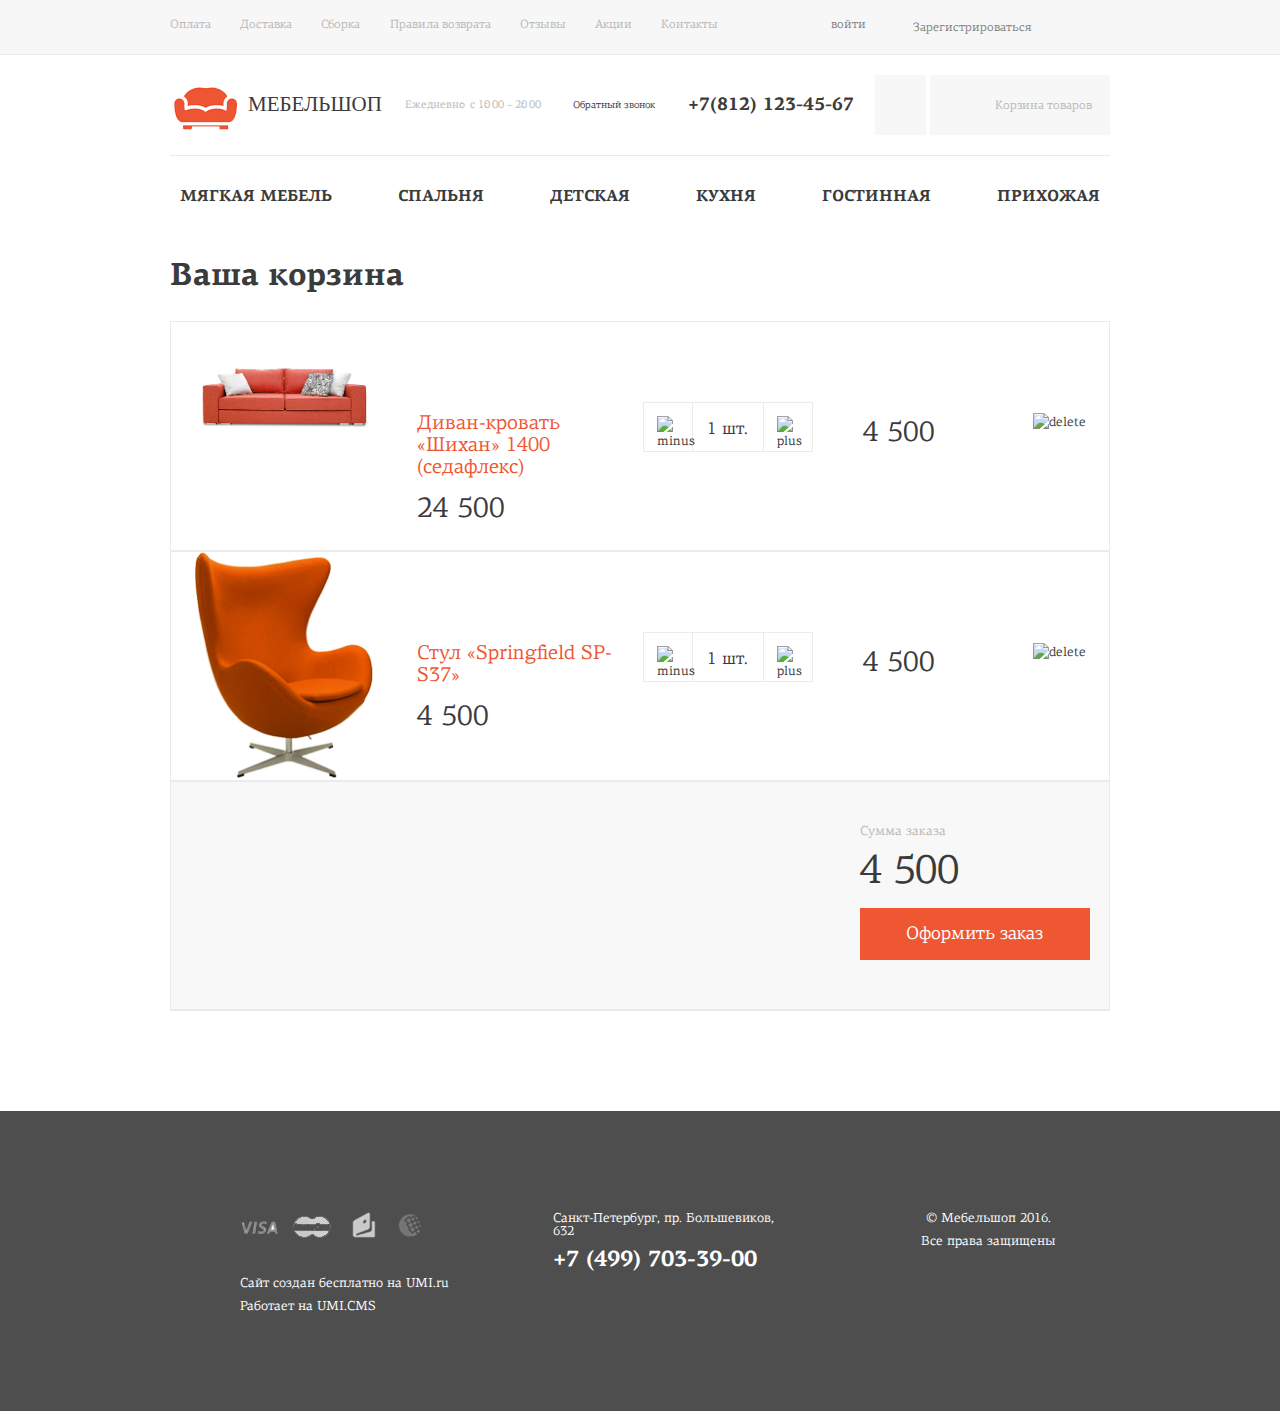
==== cart.html @ b5900205 "fix project" ====
<!DOCTYPE html>
<html>
<head>
    <meta charset="utf-8">
    <title>
        Корзина
    </title>
    <meta name="viewport" content="width=device-width, initial-scale=1">
    <link rel="stylesheet" href="bootstrap/css/bootstrap.min.css">
    <link rel="stylesheet" href="css/sprite.css">
    <link rel="stylesheet" href="css/style.css">

    <script src="https://ajax.googleapis.com/ajax/libs/jquery/2.2.4/jquery.min.js"></script>
    <script src="https://use.fontawesome.com/bf8c20532a.js"></script>
    <script src="bootstrap/js/bootstrap.min.js"></script>
</head>
<body>
<!--header-->
<header>
    <div class="header_top_nav background_light_gray">
        <div class="container mobile_all_width">
            <div class="row">
                <div class="col-md-7 col-lg-6 col-xs-12">
                    <ul class="left_nav list_inline" id="headerMobileMenu">
                        <li><a href="about.html">Оплата</a></li>
                        <li><a href="delevery.html">Доставка</a></li>
                        <li><a href="help.html">Сборка</a></li>
                        <li><a href="contacts.html">Правила возврата</a></li>
                        <li><a href="rewiew.html">Отзывы</a></li>
                        <li><a href="#">Акции</a></li>
                        <li><a href="contacts.html">Контакты</a></li>

                    </ul>
                </div>
                <div class="col-lg-2  col-lg-offset-3 col-md-3 col-md-offset-1 hiddem-xs hidden-sm">
                    <ul class="right_nav list_inline">
                        <li><div class="media">
                            <div class="media-left">
                                <i class="sprite_header sprite-icon_user"></i>
                            </div>
                            <div class="media-body">
                                <span><a href="#">войти</a></span>
                            </div>
                        </div> </li>
                        <li><a href="#">Зарегистрироваться</a></li>
                    </ul>
                </div>
            </div>
        </div>
    </div>
    <div class="header_middle_nav hidden-xs hidden-sm">
        <div class="container">
            <div class="row">
                <div class="col-md-3 header_brand">
                    <div class="media">
                        <div class="media-left">
                            <a href="index.html" class="media-object">
                                <img src="img/header_logo.png" alt="logo">
                            </a>
                        </div>
                        <div class="media-body">
                            <h2 class="up no_margin">
                                Мебельшоп
                            </h2>
                        </div>
                    </div>
                </div>
                <div class="col-md-2 header_work_time">
                    <span class="gray_text">
                        Ежедневно: с 10:00 – 20:00
                    </span>
                </div>
                <div class="col-md-4 header_contact col-lg-3">
                    <div class="row">
                        <div class="col-md-4 col-lg-4">
                            <a href="#">Обратный звонок</a>
                        </div>
                        <div class="col-md-8">
                            <h3 class="no_margin">
                                +7(812) 123-45-67
                            </h3>
                        </div>
                    </div>
                </div>
                <div class="col-md-3 col-lg-4 header_cart clearfix">
                    <div class="header_search float_left">
                        <div><a href="#"><i class="sprite_header sprite-icon_search"></i></a></div>
                    </div>
                    <div class="header_cart_block float_left">
                        <div class="media">
                            <a href="#" class="media-left">
                                <i class="sprite_header sprite-icon_cart media-object"></i>
                            </a>
                            <div class="media-body">
                                <a href="cart.html"><span class="">Корзина товаров</span></a>
                            </div>
                        </div>
                    </div>
                </div>
            </div>
        </div>
    </div>
    <div class="container hidden-xs hidden-sm">
        <div class="row">
            <div class="col-md-12 col-lg-8">
                <ul class="category_nav">
                    <li><a href="#" class="up">Мягкая мебель</a></li>
                    <li><a href="#" class="up">Спальня</a></li>
                    <li><a href="#" class="up">Детская</a></li>
                    <li><a href="#" class="up">Кухня</a></li>
                    <li><a href="#" class="up">Гостинная</a></li>
                    <li><a href="#" class="up">Прихожая</a></li>
                </ul>
            </div>
        </div>
    </div>
</header>
<div class="header_mobile clearfix visible-xs visible-sm">
    <div class="container clearfix">
        <div class="row clearfix">
            <div class="mobile_menu_toggle absolute" id="topMenuToggle">
                <span></span>
                <span></span>
                <span></span>
            </div>
            <div class="mobile_top_logo">
                <div class="media">
                    <a href="index.html" class="media-left">
                        <img src="img/logo_mobile.png" alt="logo" class="media-object">
                    </a>
                    <div class="media-body">
                        <h3 class="media-heading up">
                            Мебельшоп
                        </h3>
                    </div>
                </div>
            </div>
            <div class="mobile_top_cart absolute">
                <a href="cart.html" class="sticker_cart">
                    <img src="img/cart_mobile.png" alt="cart">
                </a>
            </div>
        </div>
    </div>
</div>
<!--end header-->
<main>
<div class="cart_page">
<div class="container mobile_all_width">
    <div class="row">
        <div class="block_capt">
            <h2>
                Ваша корзина
            </h2>
        </div>
    </div>
</div>
    <div class="container mobile_all_width">
        <div class="row hidden-xs hidden-sm">
            <div class="col-md-12 item">
                <div class="row">
                    <div class="col-md-3 item_img">
                        <img src="img/main_item_1.jpg" alt="item" class="img-responsive">
                    </div>
                    <div class="col-md-6 item_title">
                        <div class="row">
                            <div class="col-md-6">
                        <h5>Диван-кровать «Шихан» 1400 (седафлекс)</h5>
                        <div class="item_price">
                            <span>24 500 <i class="fa fa-rub"></i></span>
                        </div>
                                </div>
                            <div class="col-md-6 clearfix">
                                <div class="quantity_count clearfix">
                                    <span class="char"><img src="img/minus.png" alt="minus"></span>
                                    <span class="int">1 шт.</span>
                                    <span class="char"><img src="img/plus.png" alt="plus"></span>
                                </div>
                            </div>
                            </div>
                    </div>
                    <div class="col-md-3 price_sect">
                        <div class="row">
                            <div class="item_price col-md-6">
                                <span>4 500 <i class="fa fa-rub"></i></span>
                            </div>
                            <div class="col-md-6 item_delete">
                                <img src="img/delete.png" alt="delete">
                            </div>
                        </div>
                    </div>
                </div>
            </div>
        </div>
        <div class="row hidden-xs hidden-sm">
            <div class="col-md-12 item">
                <div class="row">
                    <div class="col-md-3 item_img">
                        <img src="img/main_item_2.png" alt="item" class="img-responsive">
                    </div>
                    <div class="col-md-6 item_title">
                        <div class="row">
                            <div class="col-md-6">
                                <h5>Стул «Springfield SP-S37»</h5>
                                <div class="item_price">
                                    <span>4 500 <i class="fa fa-rub"></i></span>
                                </div>
                            </div>
                            <div class="col-md-6 clearfix">
                                <div class="quantity_count clearfix">
                                    <span class="char"><img src="img/minus.png" alt="minus"></span>
                                    <span class="int">1 шт.</span>
                                    <span class="char"><img src="img/plus.png" alt="plus"></span>
                                </div>
                            </div>
                        </div>
                    </div>
                    <div class="col-md-3 price_sect">
                        <div class="row">
                            <div class="item_price col-md-6">
                                <span>4 500 <i class="fa fa-rub"></i></span>
                            </div>
                            <div class="col-md-6 item_delete">
                                <img src="img/delete.png" alt="delete">
                            </div>
                        </div>
                    </div>
                </div>
            </div>
        </div>
        <div class="row visible-xs visible-sm mobile_item">
            <div class="col-xs-12 item_title">
                <div class="row">
                    <div class="col-xs-12 col-xs-offset-0 col-md-6 col-md-offset-3">
                <h3>Детский диванчик Паллада
                    Солнечный домик</h3>
                        </div>
                    <div class="col-xs-3">
                <a href="#"><img src="img/red_delete.png" alt="delete"></a>
                        </div>
                    </div>
                <div>
                    <span class="gray_text">Ширина: 1350 мм, глубина: 830 мм, высота: 1200 мм</span>
                </div>
            </div>
            <div class="item_img col-xs-12">
                <img src="img/main_item_4.png" alt="item" class="img-responsive">
            </div>
            <div class="col-xs-12 quantity_count clearfix">
                <div style="display: inline-block;">
                <span class="char">
                    <img src="img/minus.png" alt="minus">
                </span>
                <span class="int">2 шт.</span>
                <span class="char">
                    <img src="img/plus.png" alt="plus">
                </span>
                    </div>
                </div>
            <div class="item_price col-xs-12">
                <h2>4 500 <i class="fa fa-rub"></i></h2>
            </div>
        </div>
        </div>
    <div class="container mobile_all_width">
        <div class="row result_sum">
            <div class="col-md-3 col-md-offset-9 col-xs-12">
                <span class="gray_text">Сумма заказа</span>
                <p>4 500 <i class="fa fa-rub"></i></p>
                <a href="#">Оформить заказ</a>
            </div>
            </div>
        </div>
    </div>
</div>
</main>
<div class="pre_footer"></div>
<footer>
    <div class="container">
        <div class="row hidden-xs hidden-sm">
            <div class="col-md-4 hidden-xs hidden-sm">
                <div class="footer_payment">
                    <img src="img/footer_payment.png" alt="payment">
                </div>
                <div class="umi_copy">
                    <p>Сайт создан бесплатно на UMI.ru</p>
                    <p>Работает на UMI.CMS</p>
                </div>
            </div>
            <div class="col-md-4 footer_contact">
                <p>Санкт-Петербург, пр. Большевиков, 632</p>
                <h3>+7 (499) 703-39-00</h3>
            </div>
            <div class="col-md-4 hidden-xs hidden-sm">
                <div class="footer_copy">
                    <p>&copy; Мебельшоп 2016.</p>
                    <p>Все права защищены</p>
                </div>
                <div class="footer_social">
                    <ul>
                        <li><a href="#">
                            <i class="sprite-social sprite-social_fb"></i>
                        </a></li>
                        <li><a href="#">
                            <i class="sprite-social sprite-social_vk"></i>
                        </a></li>
                        <li><a href="#">
                            <i class="sprite-social sprite-social_tw"></i>
                        </a></li>
                        <li><a href="#">
                            <i class="sprite-social sprite-social_inst"></i>
                        </a></li>
                        <li><a href="#">
                            <i class="sprite-social sprite-social_odn"></i>
                        </a></li>
                    </ul>
                </div>
            </div>
        </div>
        <div class="row visible-xs visible-sm">
            <div class="col-xs-6">
                <p>Санкт-Петербург,
                    пр. Большевиков, 632</p>
                <h3>
                    +7(812) 123-45-67
                </h3>
            </div>
            <div class="col-xs-6">
                <span>Сайт создан бесплатно  на 1С-UMI </span>
            </div>
            <div class="col-xs-12 social_mobile">
                <ul>
                    <li><a href="#">
                        <i class="sprite-social sprite-social_fb"></i>
                    </a></li>
                    <li><a href="#">
                        <i class="sprite-social sprite-social_vk"></i>
                    </a></li>
                    <li><a href="#">
                        <i class="sprite-social sprite-social_tw"></i>
                    </a></li>
                    <li><a href="#">
                        <i class="sprite-social sprite-social_inst"></i>
                    </a></li>
                    <li><a href="#">
                        <i class="sprite-social sprite-social_odn"></i>
                    </a></li>
                </ul>
            </div>
        </div>
    </div>
</footer>
<script src="js/menu.js"></script>
</body>
</html>
---- css/sprite.css ----
.sprite_header {
    background-image: url('../img/sprite_header.png');
    background-repeat: no-repeat;
    display: block;
}

.sprite-icon_cart {
    width: 30px;
    height: 28px;
    background-position: -5px -5px;
}

.sprite-icon_search {
    width: 24px;
    height: 24px;
    background-position: -45px -5px;
}

.sprite-icon_user {
    width: 24px;
    height: 24px;
    background-position: -45px -39px;
}

.sprite-adventage {
    background-image: url('../img/sprite-adventage.png');
    background-repeat: no-repeat;
    display: block;
}

.sprite-adventage_1 {
    width: 62px;
    height: 42px;
    background-position: -5px -5px;
}

.sprite-adventage_2 {
    width: 47px;
    height: 47px;
    background-position: -77px -5px;
}

.sprite-adventage_3 {
    width: 55px;
    height: 53px;
    background-position: -5px -62px;
}
.sprite-social {
    background-image: url('../img/sprite-social.png');
    background-repeat: no-repeat;
    display: block;
}

.sprite-social_fb {
    width: 19px;
    height: 16px;
    background-position: -5px -5px;
}

.sprite-social_inst {
    width: 14px;
    height: 14px;
    background-position: -34px -5px;
}

.sprite-social_odn {
    width: 11px;
    height: 19px;
    background-position: -34px -29px;
}

.sprite-social_tw {
    width: 18px;
    height: 15px;
    background-position: -58px -5px;
}

.sprite-social_vk {
    width: 23px;
    height: 13px;
    background-position: -55px -30px;
}

.sprite-contact {
    background-image: url('../img/sprite-contact.png');
    background-repeat: no-repeat;
    display: block;
}

.sprite-contact_mail {
    width: 65px;
    height: 75px;
    background-position: -5px -5px;
}

.sprite-contact_marker {
    width: 65px;
    height: 75px;
    background-position: -80px -5px;
}

.sprite-contact_phone {
    width: 65px;
    height: 75px;
    background-position: -5px -90px;
}
---- css/style.css ----
@font-face{font-family:centros-bold;src:url('../fonts/PFCENTROSERIFPRO-BOLD.OTF')}@font-face{font-family:centros-medium;src:url('../fonts/PFCENTROSERIFPRO-MEDIUM.OTF')}@font-face{font-family:centros-reg;src:url('../fonts/PFCENTROSERIFPRO-REGULAR.OTF')}@font-face{font-family:centros-intro;src:url('../fonts/PFCENTROSERIFPRO-MEDIUM.OTF')}@font-face{font-family:intro;src:url('../fonts/intro.otf')}html{height:100%;min-height:100%}body{font-family:'centros-reg';font-size:13px;color:#3b3b3b;position:relative;min-height:100%}footer{position:absolute;bottom:0;height:300px;width:100%;background:#4e4e4e}.pre_footer{padding-bottom:300px}h1{font-family:'centros-bold';text-shadow:none}h2{font-family:'centros-bold';font-size:32px;text-shadow:none}h3{font-family:'centros-bold';font-size:22px;text-shadow:none}h5{font-size:20px}span,p,li,del,pre{text-shadow:none}.white_text{color:#fff}.red_text{color:#f05242}.gray_text{color:#b8b8b8}.bold{font-family:'centros-bold';font-weight:100}ul{list-style:none;padding:0;margin:0}.align_center{text-align:center}.align_left{text-align:left}.align_right{text-align:right}a{color:#3b3b3b;font-size:12px;-webkit-transition:all .2s;-moz-transition:all .2s;-ms-transition:all .2s;-o-transition:all .2s;transition:all .2s}a:hover{color:#ef5733;text-decoration:none!important}a:active,a:visited,a:focus{outline:0}button,.btn_orange{width:210px;text-align:center;background:#ef5733;color:#fff;font-family:'centros-reg';padding:20px;border:0;-webkit-transition:all .4s;-moz-transition:all .4s;-ms-transition:all .4s;-o-transition:all .4s;transition:all .4s;display:block}button:hover,.btn_orange:hover{filter:brightness(110%);-moz-filter:brightness(110%);-webkit-filter:brightness(110%)}button:hover,.btn_orange:hover{text-decoration:none!important;color:#fff!important}button:visited,.btn_orange:visited,button:focus,.btn_orange:focus{color:#fff!important;text-decoration:none!important}.base_form{background:#ef5733;padding:90px 0;text-align:center}.base_form form h3{font-family:'centros-reg';font-size:22px;padding:0 0 35px 0}.base_form form input{width:450px;padding-left:20px;background:url('../img/blue_arrow.png') no-repeat 95% 50% #fff}.no_margin{margin:0}.blue_link{color:#ef5733}.nav-tabs{border:0}.nav-tabs li{padding:10px 30px}.nav-tabs li.active{color:#3b3b3b}.nav-tabs li.active a::after{transform:scaleX(1)}.nav-tabs li a{padding:0;color:#ef5733;-webkit-transition:all .2;-moz-transition:all .2;-ms-transition:all .2;-o-transition:all .2;transition:all .2;border:none!important;background:transparent!important;position:relative;font-family:'centros-bold';font-size:19px}.nav-tabs li a::after{content:'';display:block;position:absolute;width:100%;height:2px;bottom:0;left:0;right:auto;background:#ef5733;transform:scaleX(0);-webkit-transition:all .4s;-moz-transition:all .4s;-ms-transition:all .4s;-o-transition:all .4s;transition:all .4s}.transparent_btn{cursor:pointer;width:170px;text-align:center;border:2px solid #fff;font-size:15px;font-family:'centros-bold';padding:13px 0;color:#fff;display:block;-webkit-transition:all .2s;-moz-transition:all .2s;-ms-transition:all .2s;-o-transition:all .2s;transition:all .2s}.transparent_btn:hover{color:#ef5733;background:#fff;text-decoration:none!important}.float_left{float:left}.float_right{float:right}.up{text-transform:uppercase}.absolute{position:absolute;z-index:100}.background_gray{background:#f8f8f8}.background_light_gray{background:#f7f7f7}.background_black{background:#242424}.background_white{background:#fff}.background_red{background:#f05242}.list_inline{list-style:none}.list_inline li{display:inline-block}.clearfix::after{content:'';display:table;clear:both}.gray{color:#454545}.medium_size{font-size:22px}.bold{font-weight:bold}.media-left{text-decoration:none!important;color:#3b3b3b}.media-left:hover{text-decoration:none!important}.page_caption{padding:0;margin:0;padding:50px 0}.page_caption h1{font-family:'intro';font-size:59px;text-align:left}.block_capt a{color:#ef5733;font-size:16px;margin-left:20px}@media screen and (max-width:991px){.block_capt{text-align:center;background:#f8f8f8;height:90px;border-top:1px solid #ebebeb;border-bottom:1px solid #ebebeb}}.breadcrumbs{margin-top:30px}.pagination{margin-bottom:50px}.pagination li a{border-radius:0!important;color:#3b3b3b;font-family:'centros-reg';font-size:13px}.pagination li a:hover{border-color:#ef5733!important;background:transparent;color:#3b3b3b}.inline{display:inline-block}.modal .modal-header{display:block;margin:0 auto;border:0;position:relative}.modal .modal-header .modal-title{text-align:center;font-family:'centros-reg'}.modal .modal-header .close{width:auto;position:absolute}.modal .modal-content{padding:45px 0;margin:auto;border-radius:0;-webkit-border-radius:0;-moz-border-radius:0}.section_capt{position:relative;margin:25px 0}.section_capt h5{font-size:11px}.section_capt h1{font-family:'centros-medium';font-size:27px;text-transform:uppercase}.section_capt .back_mobile{left:5%;top:40%}.section_capt .sort_mobile{right:5%;top:40%}.section_capt .rate_star{margin-left:30px}.section_capt .rate_star li i{font-size:16px;cursor:pointer}.circle_form input:not([type="submit"]){border-radius:100px;-webkit-border-radius:100px;-moz-border-radius:100px;border:1px solid #ebebeb;height:40px;padding-left:20px}.img_center{display:block;margin:0 auto}.no_border{border:none!important}pre{border:0;background:transparent;padding:0;margin:0}@media screen and (max-width:991px){.section_capt{text-align:center;border-top:1px solid #ebebeb;width:100%;padding:40px 0;background:#f8f8f8;margin-bottom:0;margin-top:0}.section_capt h1{text-align:center;font-size:28px;padding:0;margin:0}.sect_capt h3{text-align:center}.mobile_all_width{width:100%}}.hide_section{opacity:0;height:0;overflow:hidden}.sticker_cart{position:relative}.sticker_cart::after{content:'2';display:block;width:20px;height:20px;position:absolute;top:-18px;left:33px;background:#f05242;color:#fff;padding:2.38px 0;font-family:'centros-medium';font-size:13px;text-align:center;border-radius:20px;-webkit-border-radius:20px;-moz-border-radius:20px}.sticker_item{position:relative;overflow:hidden}.sticker_item::before{content:'Новинка';display:block;width:145px;position:absolute;top:20px;left:-35px;background:#f05242;font-family:'centros-bold';font-size:10px;color:#fff;padding:10px;text-transform:uppercase;text-align:center;transform:rotate(-45deg);-ms-transform:rotate(-45deg);-o-transform:rotate(-45deg);-webkit-transform:rotate(-45deg);-moz-transform:rotate(-45deg);box-sizing:border-box;-moz-box-sizing:border-box;-webkit-box-sizing:border-box}#sortCatalog-button{width:80px;height:30px;margin-left:10px;border:1px solid #ebebeb;font-size:11px;text-transform:capitalize;padding:7px;border-radius:0;-webkit-border-radius:0;-moz-border-radius:0;background:url('../img/sort_arrow.png') no-repeat 90% 50% #fff}#sortCatalog-button .ui-selectmenu-text{margin-right:0}.ui-menu-item{width:90px;border-radius:0;-webkit-border-radius:0;-moz-border-radius:0;padding:0;margin:0}.ui-menu-item:hover{background:#ef5733}.ui-menu-item div{width:90px;height:30px;padding:0;margin:0;-webkit-transition:all .1s;-moz-transition:all .1s;-ms-transition:all .1s;-o-transition:all .1s;transition:all .1s;border:none!important}.ui-menu-item div:hover{background:#ef5733;border-color:#ef5733}.ui-menu-item div.ui-state-active{background:#ef5733;border-color:#ef5733;margin:0}header .header_brand .media-body h2{font-family:'intro'}@media screen and (max-width:1500px){header .header_brand .media-left{padding-right:0}}header .header_top_nav{border-bottom:1px solid #ebebeb}header .header_top_nav ul{display:-webkit-box;display:-moz-box;display:-webkit-flex;display:-ms-flexbox;display:flex;justify-content:space-between;align-items:center;padding:15px 0}header .header_top_nav ul li a{color:#b8b8b8;-webkit-transition:all .2s;-moz-transition:all .2s;-ms-transition:all .2s;-o-transition:all .2s;transition:all .2s;cursor:pointer}header .header_top_nav ul li a:hover{color:#ef5733;text-decoration:none!important}header .header_top_nav ul.right_nav li:first-of-type img{margin-right:20px}header .header_top_nav ul.right_nav li a{color:#818181;-webkit-transition:all .2s;-moz-transition:all .2s;-ms-transition:all .2s;-o-transition:all .2s;transition:all .2s}header .header_top_nav ul.right_nav li a:hover{color:#ef5733;text-decoration:none!important}@media screen and (max-width:991px){header .header_top_nav ul{display:block;height:560px;overflow:scroll;background:#ef5733;padding:30px;margin-top:-560px;-webkit-transition:all .4s;-moz-transition:all .4s;-ms-transition:all .4s;-o-transition:all .4s;transition:all .4s}header .header_top_nav ul li{display:block;margin-bottom:40px}header .header_top_nav ul li a{color:#fff;font-size:22.099999999999998px}header .header_top_nav ul li a:hover{color:#fff}header .header_top_nav ul.active{margin-top:0}}header .header_middle_nav>.container>.row{border-bottom:1px solid #ebebeb}header .header_middle_nav .row>div:not(.header_contact){display:-webkit-box;display:-moz-box;display:-webkit-flex;display:-ms-flexbox;display:flex;justify-content:center;align-items:center;height:100px}header .header_middle_nav .row>div:not(.header_contact).header_work_time{justify-content:flex-start}header .header_middle_nav .row .header_cart .header_search{width:75px;height:60px;background:#f7f7f7;display:-webkit-box;display:-moz-box;display:-webkit-flex;display:-ms-flexbox;display:flex;justify-content:center;align-items:center;margin-right:4px}header .header_middle_nav .row .header_cart .header_cart_block{width:300px;height:60px;background:#f7f7f7;padding-left:25px;display:-webkit-box;display:-moz-box;display:-webkit-flex;display:-ms-flexbox;display:flex;justify-content:space-between;align-items:center}header .header_middle_nav .row .header_cart .header_cart_block a{color:#b8b8b8;-webkit-transition:all .2s;-moz-transition:all .2s;-ms-transition:all .2s;-o-transition:all .2s;transition:all .2s}header .header_middle_nav .row .header_cart .header_cart_block a:hover{color:#ef5733;text-decoration:none!important}@media screen and (max-width:1500px){header .header_middle_nav .row .header_cart .header_cart_block{width:250px}}header .header_middle_nav .media .media-body{vertical-align:middle}header .header_middle_nav .info_nav{display:-webkit-box;display:-moz-box;display:-webkit-flex;display:-ms-flexbox;display:flex;justify-content:space-between;align-items:center}@media screen and (max-width:1500px){header .header_middle_nav .header_work_time span{font-size:11px}}header .category_nav{height:80px;display:-webkit-box;display:-moz-box;display:-webkit-flex;display:-ms-flexbox;display:flex;justify-content:space-between;align-items:center}header .category_nav li{padding:10px}header .category_nav li.active{border:2px solid #ef5733}header .category_nav li a{font-family:'centros-bold';font-size:16px;color:#3b3b3b;-webkit-transition:all .2s;-moz-transition:all .2s;-ms-transition:all .2s;-o-transition:all .2s;transition:all .2s}header .category_nav li a:hover{color:#ef5733;text-decoration:none!important}.header_mobile{height:100px;padding:20px 30px}.header_mobile .row{position:relative;padding:0}.header_mobile .mobile_top_logo{padding:5px 0;width:290px;display:block;margin:0 auto}.header_mobile .mobile_top_logo .media-left{padding-right:5px}.header_mobile .mobile_top_logo .media-body{vertical-align:bottom}.header_mobile .mobile_top_logo .media-body h3{font-size:30px;font-family:'intro';padding:0;margin:0}.header_mobile .mobile_top_logo span{font-size:7px;text-transform:uppercase}.header_mobile .mobile_top_cart{right:0;top:15px}.header_mobile .mobile_menu_toggle{left:0;top:15px;cursor:pointer}.header_mobile .mobile_menu_toggle>span{background:#ef5733;width:25px;height:3px;margin-bottom:6px;display:block}.header_mobile .mobile_menu_toggle span{border-radius:8px;-webkit-border-radius:8px;-moz-border-radius:8px;width:35px;height:4px}@media screen and (max-width:441px){.header_mobile{padding:20px}.header_mobile .mobile_top_logo{width:250px}.header_mobile .mobile_top_logo .media-body h3{font-size:20px}}@media screen and (max-width:360px){.header_mobile .mobile_top_logo{width:200px;padding:10px 0}.header_mobile .media .media-left img{width:50px}}main .main_carousel_block #mainCarousel .carousel-indicators{display:-webkit-box;display:-moz-box;display:-webkit-flex;display:-ms-flexbox;display:flex;justify-content:center;align-items:center;width:135px;height:100px;background:#ef5733;bottom:0;margin-bottom:0}main .main_carousel_block #mainCarousel .carousel-indicators li{width:5px;height:5px;background:#fff;-webkit-transition:all .4s;-moz-transition:all .4s;-ms-transition:all .4s;-o-transition:all .4s;transition:all .4s}main .main_carousel_block #mainCarousel .carousel-indicators li.active{background:transparent;width:10px;height:10px}main .main_carousel_block #mainCarousel .carousel-indicators li:nth-of-type(2){margin:0 15px}main .main_carousel_block #mainCarousel .carousel-inner .item{background:url('../img/carousel_item_1.jpg') no-repeat;background-size:cover;height:770px}@media screen and (max-width:991px){main .main_carousel_block #mainCarousel .carousel-indicators{right:0;left:auto}}main .main_carousel_block .right_block .red_block{background:#ef5733;height:460px}main .main_carousel_block .right_block .red_block .absolute_block{width:380px;height:320px;border:3px solid #fff;left:70px;top:70px;padding:50px;text-align:center}main .main_carousel_block .right_block .red_block .absolute_block h1,main .main_carousel_block .right_block .red_block .absolute_block span{color:#fff}main .main_carousel_block .right_block .red_block .absolute_block h1{font-size:115px}main .main_carousel_block .right_block .red_block .absolute_block span{font-size:32px}main .main_carousel_block .right_block .gray_block{padding:70px 52.5% 70px 10%;height:640px;background:#4e4e4e;padding:30px}main .main_carousel_block .right_block .gray_block p{font-size:19px;color:#fff;margin-bottom:30px}main .main_carousel_block .right_block .gray_block span{display:block;font-size:16px;color:#b5b5b5;margin-bottom:50px}@media screen and (max-width:991px){main .main_carousel_block .right_block .gray_block{padding:60px;height:420px}main .main_carousel_block .right_block .gray_block .transparent_btn{width:240px}}@media screen and (max-width:991px){main .main_carousel_block .right_block .red_block{height:175px}main .main_carousel_block .right_block .red_block>.absolute_block{width:auto;height:auto;padding:20px 0;text-align:left;position:relative;left:auto;top:auto;border:0}main .main_carousel_block .right_block .red_block>.absolute_block h1{display:inline-block}main .main_carousel_block .right_block .gray_block{height:auto}}@media screen and (max-width:600px){main .main_carousel_block .right_block .red_block{height:auto}}.items .item{height:520px;padding:12px;-webkit-transition:all .4s;-moz-transition:all .4s;-ms-transition:all .4s;-o-transition:all .4s;transition:all .4s}.items .item.gray_item .item_wrapper{background:#f9f9f9}.items .item .item_wrapper{padding:50px 35px;border:1px solid #ebebeb;position:relative;-webkit-transition:all .4s;-moz-transition:all .4s;-ms-transition:all .4s;-o-transition:all .4s;transition:all .4s}.items .item .item_wrapper:hover{box-shadow:0 0 5px 4px #dcdcdc;-webkit-box-shadow:0 0 5px 4px #dcdcdc;-moz-box-shadow:0 0 5px 4px #dcdcdc;-o-box-shadow:0 0 5px 4px #dcdcdc}.items .item .item_wrapper .hide_btn{width:100%;height:95px;padding:20px 35px;bottom:-50px;left:0;display:none;position:absolute;background:#fff;box-shadow:0 0 5px 4px #dcdcdc;-webkit-box-shadow:0 0 5px 4px #dcdcdc;-moz-box-shadow:0 0 5px 4px #dcdcdc;-o-box-shadow:0 0 5px 4px #dcdcdc;-webkit-transition:all .4s;-moz-transition:all .4s;-ms-transition:all .4s;-o-transition:all .4s;transition:all .4s}.items .item .item_wrapper .hide_btn a{display:block;width:170px;text-align:center;background:#ef5733;color:#fff;font-family:'centros-reg';padding:13px;border:0;-webkit-transition:all .4s;-moz-transition:all .4s;-ms-transition:all .4s;-o-transition:all .4s;transition:all .4s;background-image:url('../img/btn_icon.png');background-repeat:no-repeat;background-position:10% 50%;font-size:18px}.items .item .item_wrapper .hide_btn a:hover{filter:brightness(110%);-moz-filter:brightness(110%);-webkit-filter:brightness(110%)}.items .item .item_wrapper .hide_btn::before{content:'';display:block;width:100%;height:10px;position:absolute;top:-10px;left:0;background:#fff;z-index:1000}.items .item .item_wrapper:hover .hide_btn{display:block;z-index:100}.items .item .item_title{height:100px}.items .item .item_title>span{font-size:21px;color:#ef5733}.items .item .item_title .item_option{margin-top:25px}.items .item .item_img{height:270px}.items .item .item_img img{display:block;margin:0 auto}.items .item .item_price span{font-size:26px}.items .item .item_price span i{font-size:22.099999999999998px}.items .review_item{margin-top:17%;height:275px;padding:12px}.items .review_item .review_wrapper{border:2px solid #ef5733;height:100%;padding:75px;text-align:center}.items .review_item .review_wrapper p{font-family:'centros-bold';font-size:32px}@media screen and (max-width:1500px){.items .review_item{margin-top:27.5 %}}.special_items{transform:translateY(-300px);-ms-transform:translateY(-300px);-o-transform:translateY(-300px);-webkit-transform:translateY(-300px);-moz-transform:translateY(-300px);margin-bottom:80px}@media screen and (max-width:991px){.special_items{transform:none;-ms-transform:none;-o-transform:none;-webkit-transform:none;-moz-transform:none}.special_items .item{height:auto;padding:0;margin-bottom:-1px}.special_items .block_capt{background:transparent;height:125px;padding:25px}}.catalog_page .items{margin-bottom:70px}.catalog_page .more{margin-bottom:70px}.catalog_page .more a{font-family:'centros-reg';color:#ef5733;border-color:#ef5733;width:230px;font-size:18px;display:block;margin:0 auto;-webkit-transition:all .2s;-moz-transition:all .2s;-ms-transition:all .2s;-o-transition:all .2s;transition:all .2s}.catalog_page .more a:hover{color:#fff;background:#ef5733;text-decoration:none!important}.catalog_inline_page,.cart_page{margin:0 0 100px 0}.catalog_inline_page .item,.cart_page .item{padding:0 2.5%;border:1px solid #ebebeb;height:230px}.catalog_inline_page .item .item_img img,.cart_page .item .item_img img{max-width:80%;max-height:230px;vertical-align:middle}.catalog_inline_page .item .item_title,.cart_page .item .item_title{padding:80px 0}.catalog_inline_page .item .item_title h5,.cart_page .item .item_title h5{color:#ef5733}.catalog_inline_page .item .item_price,.cart_page .item .item_price{text-align:left}.catalog_inline_page .item .item_price span,.cart_page .item .item_price span{font-size:28px}.catalog_inline_page .item .price_sect,.cart_page .item .price_sect{padding:90px 0}.catalog_inline_page .item .price_sect .item_btn a,.cart_page .item .price_sect .item_btn a{display:block;width:170px;text-align:center;background:#ef5733;color:#fff;font-family:'centros-reg';padding:13px;border:0;-webkit-transition:all .4s;-moz-transition:all .4s;-ms-transition:all .4s;-o-transition:all .4s;transition:all .4s;background-image:url('../img/btn_icon.png');background-repeat:no-repeat;background-position:10% 50%;font-size:18px}.catalog_inline_page .item .price_sect .item_btn a:hover,.cart_page .item .price_sect .item_btn a:hover{filter:brightness(110%);-moz-filter:brightness(110%);-webkit-filter:brightness(110%)}.catalog_inline_page .item>.row>div,.cart_page .item>.row>div{height:230px;display:table-cell;vertical-align:middle}.catalog_inline_page .more,.cart_page .more{margin:50px 0}.catalog_inline_page .more a,.cart_page .more a{border-color:#ef5733;color:#ef5733;width:230px;-webkit-transition:all .2s;-moz-transition:all .2s;-ms-transition:all .2s;-o-transition:all .2s;transition:all .2s}.catalog_inline_page .more a:hover,.cart_page .more a:hover{color:#fff;background:#ef5733;text-decoration:none!important}.catalog_inline_page .quantity_count,.cart_page .quantity_count{float:right;margin-right:50px}.catalog_inline_page .quantity_count span,.cart_page .quantity_count span{display:block;float:left;height:50px;border:1px solid #ebebeb;padding:13px;text-align:center}.catalog_inline_page .quantity_count span.char,.cart_page .quantity_count span.char{width:50px}.catalog_inline_page .quantity_count span.int,.cart_page .quantity_count span.int{width:70px;border-right:0;border-left:none;font-size:17px}.catalog_inline_page .item_delete,.cart_page .item_delete{text-align:right}.catalog_inline_page .result_sum,.cart_page .result_sum{padding:40px 20px 40px 0;background:#f8f8f8;height:230px;border:1px solid #ebebeb;border-bottom:2px solid #ebebeb}.catalog_inline_page .result_sum p,.cart_page .result_sum p{font-size:40px}.catalog_inline_page .result_sum a,.cart_page .result_sum a{display:block;width:170px;text-align:center;background:#ef5733;color:#fff;font-family:'centros-reg';padding:13px;border:0;-webkit-transition:all .4s;-moz-transition:all .4s;-ms-transition:all .4s;-o-transition:all .4s;transition:all .4s;background-image:url('../img/btn_icon.png');background-repeat:no-repeat;background-position:10% 50%;font-size:18px;background-image:none;width:230px}.catalog_inline_page .result_sum a:hover,.cart_page .result_sum a:hover{filter:brightness(110%);-moz-filter:brightness(110%);-webkit-filter:brightness(110%)}@media screen and (max-width:991px){.catalog_inline_page .result_sum,.cart_page .result_sum{padding:60px 0;height:350px;text-align:center}.catalog_inline_page .result_sum span,.cart_page .result_sum span{font-size:22px;color:#3b3b3b;margin-bottom:30px;display:block}.catalog_inline_page .result_sum p,.cart_page .result_sum p{margin-bottom:50px;font-family:'centros-bold'}.catalog_inline_page .result_sum a,.cart_page .result_sum a{display:inline-block;width:80%;padding:17px;font-size:32px}}@media screen and (max-width:480px){.catalog_inline_page .result_sum a,.cart_page .result_sum a{font-size:18px}}@media screen and (max-width:991px){.catalog_inline_page,.cart_page{margin-bottom:0}}.cart_page .block_capt{margin-bottom:30px}.mobile_item .item_title{text-align:center}.mobile_item .item_title h3{font-family:'centros-reg';color:#ef5733}.mobile_item .item_img{margin-bottom:50px}.mobile_item .item_img img{display:block;margin:0 auto}.mobile_item .quantity_count{float:none;text-align:center}.mobile_item .quantity_count span.char{width:90px}.mobile_item .quantity_count span.int{width:150px}@media screen and (max-width:335px){.mobile_item .quantity_count span.char{width:70px}.mobile_item .quantity_count span.int{width:130px}}.mobile_item .item_price{text-align:center;margin:40px 0}.mobile_item .item_price h2{font-family:'centros-reg'}.sort_row>.container>.row{background:#f8f8f8;height:60px;padding:20px}.sort_row .sort ul li,.sort_row .sort ul a{color:#8f8f8f}.sort_row .sort ul li{margin-right:25px}.sort_row .sort ul li a{-webkit-transition:all .2s;-moz-transition:all .2s;-ms-transition:all .2s;-o-transition:all .2s;transition:all .2s}.sort_row .sort ul li a:hover{color:#ef5733;text-decoration:none!important}.sort_row .sort ul li a.active{position:relative}.sort_row .sort ul li a.active::after{content:'';display:block;position:absolute;bottom:-5px;left:0;width:110%;height:2px;background:#ef5733}.sort_row .view ul>li{margin-right:10px}.sort_row .view ul>li i{margin-left:10px}.sort_row .view ul li a{color:#8f8f8f;text-decoration:underline;-webkit-transition:all .2s;-moz-transition:all .2s;-ms-transition:all .2s;-o-transition:all .2s;transition:all .2s}.sort_row .view ul li a:hover{color:#ef5733;text-decoration:none!important}.adventage{margin-bottom:70px}.adventage>.container>.row{height:275px;background:#f8f8f8;border-top:2px solid #3b3b3b}.adventage>.container>.row .adventage_item{padding:70px 100px 70px 70px}.adventage>.container>.row .adventage_item .item_icon{height:65px}.adventage>.container>.row .adventage_item .item_title{margin-bottom:20px}.adventage>.container>.row .adventage_item .item_title span{font-size:21px}.adventage>.container>.row .adventage_item .item_content{line-height:1.7}@media screen and (min-width:991px) and (max-width:1500px){.adventage>.container>.row .adventage_item{padding:30px}}@media screen and (max-width:991px){.adventage>.container>.row{height:auto}.adventage>.container>.row .adventage_item .item_icon{height:0}.adventage .adventage_item .item_content,.adventage .adventage_item .item_title{margin-left:100px}}.news .block_capt>.container{padding-left:70px}.news .news_item{height:280px;padding:0 100px 0 70px}.news .news_item .item_title{height:55px;margin-bottom:40px}.news .news_item .item_title p{color:#ef5733;font-size:15px}.news .news_item .item_content{color:#808080}@media screen and (min-width:991px) and (max-width:1500px){.news .news_item{padding:30px}}main .order_page{margin-bottom:150px}main .order_page .order_caption{height:140px;padding:50px 0;background:#4e4e4e;text-align:center}main .order_page .order_caption h5{color:#fff}main .order_page .order_caption h5 span{font-size:26px}main .order_page .form_wrapper{border:1px solid #e0e0e0;border-top:0}main .order_page .order_form{padding:40px 0}main .order_page .order_form form{width:80%;display:block;margin:0 auto}main .order_page .order_form form>input,main .order_page .order_form form textarea{display:block;background:transparent;border-bottom:1px solid #b5b5b5;border-top:0;border-right:0;border-left:none;padding:15px 0;width:100%;color:#3b3b3b}main .order_page .order_form form>input[type="submit"]{background:#ef5733;font-family:'centros-reg';padding:15px;width:250px;display:block;color:#fff;font-size:18px;-webkit-transition:all .6s;-moz-transition:all .6s;-ms-transition:all .6s;-o-transition:all .6s;transition:all .6s;margin-top:40px}main .order_page .order_form form>input[type="submit"]:hover{background:#ed441b}main .order_page .order_form form .inline{width:45%}main .order_page .order_form form .inline:first-of-type{float:left}main .order_page .order_form form .inline:nth-of-type(2){float:right}main .order_page .order_form form input,main .order_page .order_form form textarea{margin-bottom:20px}main .order_page .order_form form input::-webkit-input-placeholder,main .order_page .order_form form textarea::-webkit-input-placeholder{color:#3b3b3b}main .order_page .order_form form input::-moz-placeholder,main .order_page .order_form form textarea::-moz-placeholder{color:#3b3b3b}main .order_page .order_form form input:-moz-placeholder,main .order_page .order_form form textarea:-moz-placeholder{color:#3b3b3b}main .order_page .order_form form input[type="submit"],main .order_page .order_form form textarea[type="submit"]{margin-top:50px}main .order_page .form_img{padding:200px 0 40px 0}main .order_page .form_img img{display:block;margin:0 auto}main .contact_page .breadcrumbs{margin-top:0}main .contact_page .contact_info{position:absolute;top:50px;left:0;z-index:1000}main .contact_page .contact_info .info_icon{margin-bottom:30px}main .contact_page .contact_info .info_item{height:330px;padding:80px 20px;border:10px solid #fff;background:#f8f8f8;border-bottom:20px solid #fff;text-align:center}main .contact_page .contact_info .info_item:first-of-type{border-left:20px solid #fff}main .contact_page .contact_info .info_item:last-of-type{border-right:20px solid #fff}main .contact_page .contact_info .info_item i{display:inline-block}main .contact_page .contact_info .info_item span{font-size:17px;font-family:'centros-medium'}main .contact_page .contact_info .info_item:nth-of-type(2) span{font-size:32px}@media screen and (max-width:991px){main .contact_page .contact_info .info_item{height:200px;border-right:0!important;border-left:0!important;padding:35px 0 35px 0;text-align:center}main .contact_page .contact_info .info_item:not(:last-of-type){border-bottom:0}main .contact_page .contact_info .info_item:last-of-type{border-bottom:10px solid #fff}main .contact_page .contact_info .info_item .info_icon,main .contact_page .contact_info .info_item .info_text{display:inline-block}main .contact_page .contact_info .info_item .info_icon{vertical-align:middle;padding-right:15px}main .contact_page .contact_info .info_item .info_text{width:60%}}@media screen and (max-width:991px){main .contact_page .contact_info{position:relative;top:auto;left:auto}}main .contact_page #map{height:730px}main .contact_page .info_container{height:240px;position:relative}@media screen and (max-width:991px){main .contact_page .info_container{height:auto}}main .contact_page .contact_form{padding:40px 0}main .contact_page .contact_form form{width:80%;display:block;margin:0 auto}main .contact_page .contact_form form>input,main .contact_page .contact_form form textarea{display:block;background:transparent;border-bottom:1px solid #b5b5b5;border-top:0;border-right:0;border-left:none;padding:15px 0;width:100%;color:#3b3b3b}main .contact_page .contact_form form>input[type="submit"]{background:#ef5733;font-family:'centros-reg';padding:15px;width:250px;display:block;color:#fff;font-size:18px;-webkit-transition:all .6s;-moz-transition:all .6s;-ms-transition:all .6s;-o-transition:all .6s;transition:all .6s;margin-top:40px}main .contact_page .contact_form form>input[type="submit"]:hover{background:#ed441b}main .contact_page .contact_form form .inline{width:45%}main .contact_page .contact_form form .inline:first-of-type{float:left}main .contact_page .contact_form form .inline:nth-of-type(2){float:right}main .contact_page .contact_form form input,main .contact_page .contact_form form textarea{margin-bottom:20px}main .contact_page .contact_form form input::-webkit-input-placeholder,main .contact_page .contact_form form textarea::-webkit-input-placeholder{color:#3b3b3b}main .contact_page .contact_form form input::-moz-placeholder,main .contact_page .contact_form form textarea::-moz-placeholder{color:#3b3b3b}main .contact_page .contact_form form input:-moz-placeholder,main .contact_page .contact_form form textarea:-moz-placeholder{color:#3b3b3b}main .contact_page .contact_form form input[type="submit"],main .contact_page .contact_form form textarea[type="submit"]{margin-top:50px}@media screen and (max-width:991px){main .contact_page .contact_form form input::-webkit-input-placeholder{color:#3b3b3b}main .contact_page .contact_form form input::-moz-placeholder{color:#3b3b3b}main .contact_page .contact_form form input:-moz-placeholder{color:#3b3b3b}main .contact_page .contact_form form input.inline{display:block;float:none!important;width:100%}main .contact_page .contact_form form input[type="submit"]{width:100%;font-size:32px}}@media screen and (max-width:480px){main .contact_page .contact_form form input[type="submit"]{font-size:18px}}#itemCarousel .item{height:500px}#itemCarousel .item img{display:block;margin:0 auto}#prevCarousel{margin-bottom:50px}#prevCarousel .item_prev{height:70px;border:1px solid #ebebeb}.item_page .item_about p{font-size:17px;line-height:2}.main_page_news{margin-bottom:50px}footer{padding:100px 0}footer p,footer h3{color:#fff}footer p{line-height:1}footer .footer_payment{margin-bottom:35px}footer .footer_contact h3{padding:0;margin:0}footer .footer_copy{margin-bottom:35px}footer .footer_social ul li{display:inline-block;margin-right:10%}footer .footer_social ul li a{-webkit-transition:all .4s;-moz-transition:all .4s;-ms-transition:all .4s;-o-transition:all .4s;transition:all .4s}footer .footer_social ul li a:hover{filter:brightness(110%);-moz-filter:brightness(110%);-webkit-filter:brightness(110%)}footer .row>div{padding-left:70px}footer .row>div:last-of-type p{text-align:center}@media screen and (max-width:991px){footer{padding:60px 0}footer .row>div{padding:0 5%}footer .row>div p{font-size:17px}footer .row>div:first-of-type h3{color:#fff}footer .row>div span{color:#8e8e8e}footer .social_mobile{margin-top:75px}footer .social_mobile ul{display:-webkit-box;display:-moz-box;display:-webkit-flex;display:-ms-flexbox;display:flex;justify-content:space-between;align-items:center}}@media screen and (max-width:1500px){header .header_brand h2{font-size:21px}header .header_contact a{font-size:10px}header .header_contact h3{font-size:18px}}
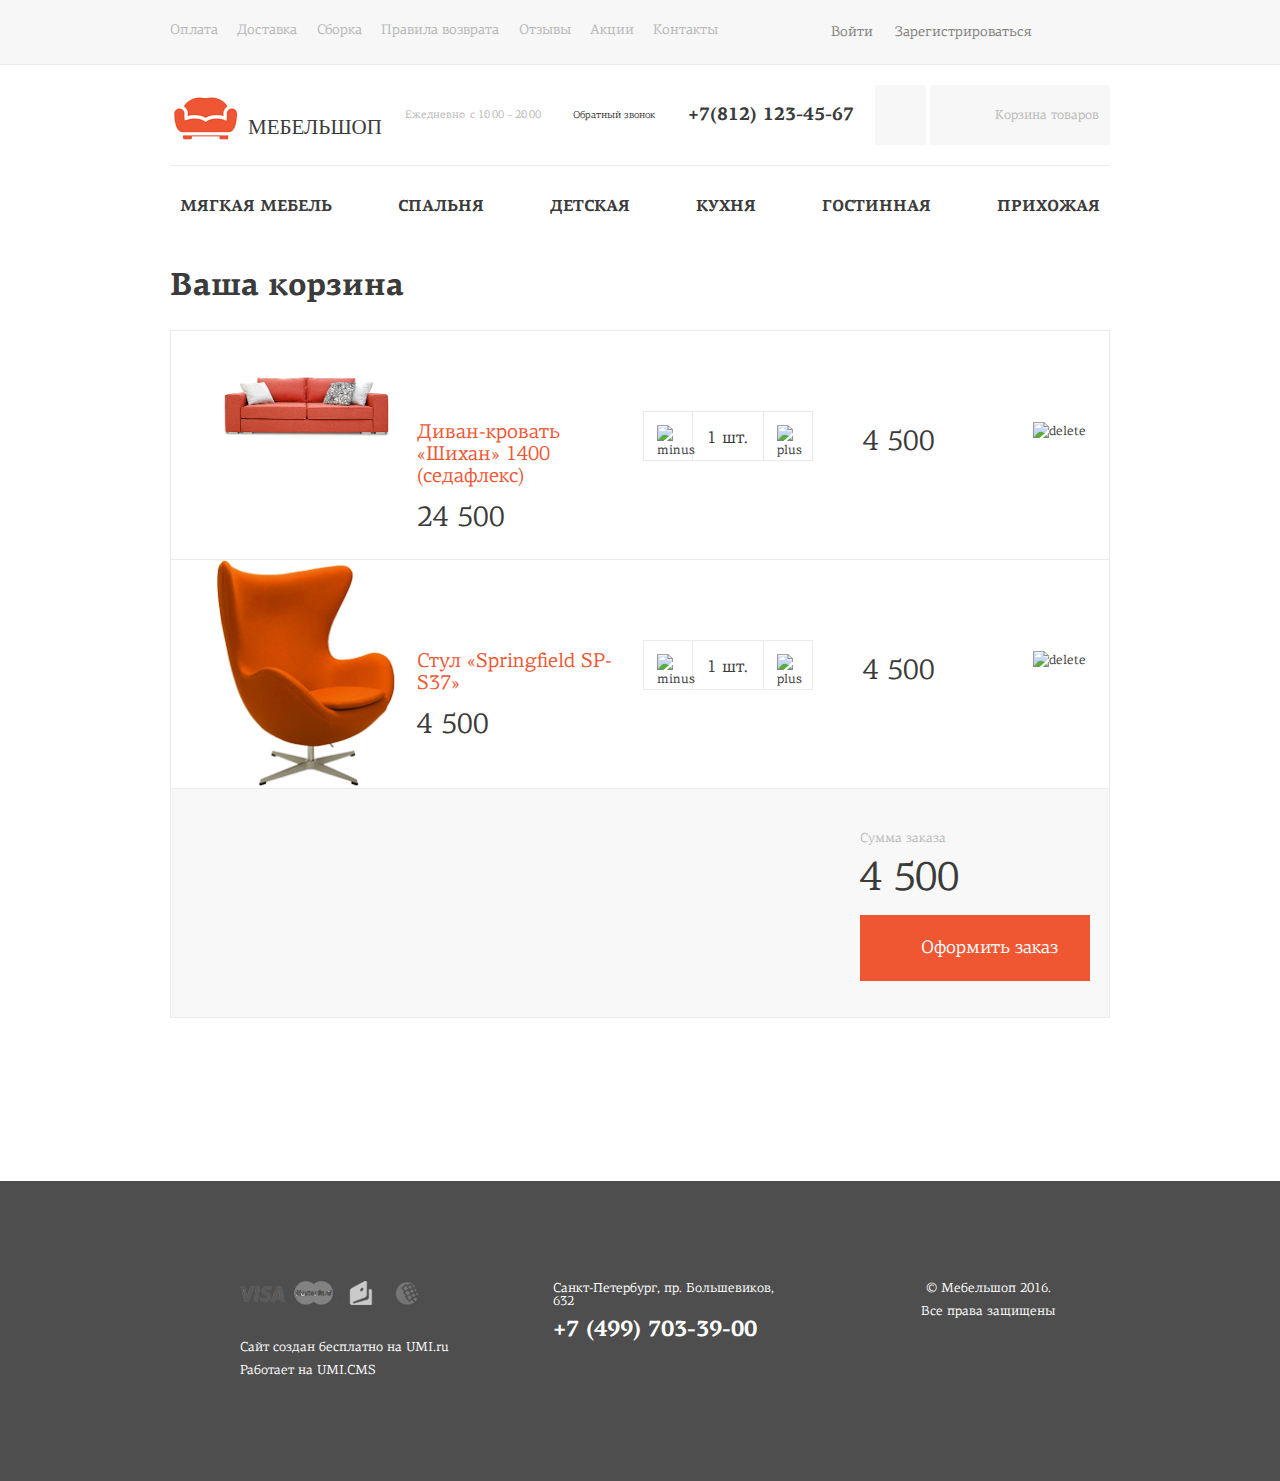
==== commit be58d56c: "dix disign" ====
--- a/cart.html
+++ b/cart.html
@@ -239,8 +239,9 @@
                 <a href="#"><img src="img/red_delete.png" alt="delete"></a>
                         </div>
                     </div>
+                <br />
                 <div>
-                    <span class="gray_text">Ширина: 1350 мм, глубина: 830 мм, высота: 1200 мм</span>
+                    <span class="gray_text" style="font-size: 15px; margin-top: 20px;">Ширина: 1350 мм, глубина: 830 мм, высота: 1200 мм</span>
                 </div>
             </div>
             <div class="item_img col-xs-12">
--- a/css/style.css
+++ b/css/style.css
@@ -1 +1 @@
-@font-face{font-family:centros-bold;src:url('../fonts/PFCENTROSERIFPRO-BOLD.OTF')}@font-face{font-family:centros-medium;src:url('../fonts/PFCENTROSERIFPRO-MEDIUM.OTF')}@font-face{font-family:centros-reg;src:url('../fonts/PFCENTROSERIFPRO-REGULAR.OTF')}@font-face{font-family:centros-intro;src:url('../fonts/PFCENTROSERIFPRO-MEDIUM.OTF')}@font-face{font-family:intro;src:url('../fonts/intro.otf')}html{height:100%;min-height:100%}body{font-family:'centros-reg';font-size:13px;color:#3b3b3b;position:relative;min-height:100%}footer{position:absolute;bottom:0;height:300px;width:100%;background:#4e4e4e}.pre_footer{padding-bottom:300px}h1{font-family:'centros-bold';text-shadow:none}h2{font-family:'centros-bold';font-size:32px;text-shadow:none}h3{font-family:'centros-bold';font-size:22px;text-shadow:none}h5{font-size:20px}span,p,li,del,pre{text-shadow:none}.white_text{color:#fff}.red_text{color:#f05242}.gray_text{color:#b8b8b8}.bold{font-family:'centros-bold';font-weight:100}ul{list-style:none;padding:0;margin:0}.align_center{text-align:center}.align_left{text-align:left}.align_right{text-align:right}a{color:#3b3b3b;font-size:12px;-webkit-transition:all .2s;-moz-transition:all .2s;-ms-transition:all .2s;-o-transition:all .2s;transition:all .2s}a:hover{color:#ef5733;text-decoration:none!important}a:active,a:visited,a:focus{outline:0}button,.btn_orange{width:210px;text-align:center;background:#ef5733;color:#fff;font-family:'centros-reg';padding:20px;border:0;-webkit-transition:all .4s;-moz-transition:all .4s;-ms-transition:all .4s;-o-transition:all .4s;transition:all .4s;display:block}button:hover,.btn_orange:hover{filter:brightness(110%);-moz-filter:brightness(110%);-webkit-filter:brightness(110%)}button:hover,.btn_orange:hover{text-decoration:none!important;color:#fff!important}button:visited,.btn_orange:visited,button:focus,.btn_orange:focus{color:#fff!important;text-decoration:none!important}.base_form{background:#ef5733;padding:90px 0;text-align:center}.base_form form h3{font-family:'centros-reg';font-size:22px;padding:0 0 35px 0}.base_form form input{width:450px;padding-left:20px;background:url('../img/blue_arrow.png') no-repeat 95% 50% #fff}.no_margin{margin:0}.blue_link{color:#ef5733}.nav-tabs{border:0}.nav-tabs li{padding:10px 30px}.nav-tabs li.active{color:#3b3b3b}.nav-tabs li.active a::after{transform:scaleX(1)}.nav-tabs li a{padding:0;color:#ef5733;-webkit-transition:all .2;-moz-transition:all .2;-ms-transition:all .2;-o-transition:all .2;transition:all .2;border:none!important;background:transparent!important;position:relative;font-family:'centros-bold';font-size:19px}.nav-tabs li a::after{content:'';display:block;position:absolute;width:100%;height:2px;bottom:0;left:0;right:auto;background:#ef5733;transform:scaleX(0);-webkit-transition:all .4s;-moz-transition:all .4s;-ms-transition:all .4s;-o-transition:all .4s;transition:all .4s}.transparent_btn{cursor:pointer;width:170px;text-align:center;border:2px solid #fff;font-size:15px;font-family:'centros-bold';padding:13px 0;color:#fff;display:block;-webkit-transition:all .2s;-moz-transition:all .2s;-ms-transition:all .2s;-o-transition:all .2s;transition:all .2s}.transparent_btn:hover{color:#ef5733;background:#fff;text-decoration:none!important}.float_left{float:left}.float_right{float:right}.up{text-transform:uppercase}.absolute{position:absolute;z-index:100}.background_gray{background:#f8f8f8}.background_light_gray{background:#f7f7f7}.background_black{background:#242424}.background_white{background:#fff}.background_red{background:#f05242}.list_inline{list-style:none}.list_inline li{display:inline-block}.clearfix::after{content:'';display:table;clear:both}.gray{color:#454545}.medium_size{font-size:22px}.bold{font-weight:bold}.media-left{text-decoration:none!important;color:#3b3b3b}.media-left:hover{text-decoration:none!important}.page_caption{padding:0;margin:0;padding:50px 0}.page_caption h1{font-family:'intro';font-size:59px;text-align:left}.block_capt a{color:#ef5733;font-size:16px;margin-left:20px}@media screen and (max-width:991px){.block_capt{text-align:center;background:#f8f8f8;height:90px;border-top:1px solid #ebebeb;border-bottom:1px solid #ebebeb}}.breadcrumbs{margin-top:30px}.pagination{margin-bottom:50px}.pagination li a{border-radius:0!important;color:#3b3b3b;font-family:'centros-reg';font-size:13px}.pagination li a:hover{border-color:#ef5733!important;background:transparent;color:#3b3b3b}.inline{display:inline-block}.modal .modal-header{display:block;margin:0 auto;border:0;position:relative}.modal .modal-header .modal-title{text-align:center;font-family:'centros-reg'}.modal .modal-header .close{width:auto;position:absolute}.modal .modal-content{padding:45px 0;margin:auto;border-radius:0;-webkit-border-radius:0;-moz-border-radius:0}.section_capt{position:relative;margin:25px 0}.section_capt h5{font-size:11px}.section_capt h1{font-family:'centros-medium';font-size:27px;text-transform:uppercase}.section_capt .back_mobile{left:5%;top:40%}.section_capt .sort_mobile{right:5%;top:40%}.section_capt .rate_star{margin-left:30px}.section_capt .rate_star li i{font-size:16px;cursor:pointer}.circle_form input:not([type="submit"]){border-radius:100px;-webkit-border-radius:100px;-moz-border-radius:100px;border:1px solid #ebebeb;height:40px;padding-left:20px}.img_center{display:block;margin:0 auto}.no_border{border:none!important}pre{border:0;background:transparent;padding:0;margin:0}@media screen and (max-width:991px){.section_capt{text-align:center;border-top:1px solid #ebebeb;width:100%;padding:40px 0;background:#f8f8f8;margin-bottom:0;margin-top:0}.section_capt h1{text-align:center;font-size:28px;padding:0;margin:0}.sect_capt h3{text-align:center}.mobile_all_width{width:100%}}.hide_section{opacity:0;height:0;overflow:hidden}.sticker_cart{position:relative}.sticker_cart::after{content:'2';display:block;width:20px;height:20px;position:absolute;top:-18px;left:33px;background:#f05242;color:#fff;padding:2.38px 0;font-family:'centros-medium';font-size:13px;text-align:center;border-radius:20px;-webkit-border-radius:20px;-moz-border-radius:20px}.sticker_item{position:relative;overflow:hidden}.sticker_item::before{content:'Новинка';display:block;width:145px;position:absolute;top:20px;left:-35px;background:#f05242;font-family:'centros-bold';font-size:10px;color:#fff;padding:10px;text-transform:uppercase;text-align:center;transform:rotate(-45deg);-ms-transform:rotate(-45deg);-o-transform:rotate(-45deg);-webkit-transform:rotate(-45deg);-moz-transform:rotate(-45deg);box-sizing:border-box;-moz-box-sizing:border-box;-webkit-box-sizing:border-box}#sortCatalog-button{width:80px;height:30px;margin-left:10px;border:1px solid #ebebeb;font-size:11px;text-transform:capitalize;padding:7px;border-radius:0;-webkit-border-radius:0;-moz-border-radius:0;background:url('../img/sort_arrow.png') no-repeat 90% 50% #fff}#sortCatalog-button .ui-selectmenu-text{margin-right:0}.ui-menu-item{width:90px;border-radius:0;-webkit-border-radius:0;-moz-border-radius:0;padding:0;margin:0}.ui-menu-item:hover{background:#ef5733}.ui-menu-item div{width:90px;height:30px;padding:0;margin:0;-webkit-transition:all .1s;-moz-transition:all .1s;-ms-transition:all .1s;-o-transition:all .1s;transition:all .1s;border:none!important}.ui-menu-item div:hover{background:#ef5733;border-color:#ef5733}.ui-menu-item div.ui-state-active{background:#ef5733;border-color:#ef5733;margin:0}header .header_brand .media-body h2{font-family:'intro'}@media screen and (max-width:1500px){header .header_brand .media-left{padding-right:0}}header .header_top_nav{border-bottom:1px solid #ebebeb}header .header_top_nav ul{display:-webkit-box;display:-moz-box;display:-webkit-flex;display:-ms-flexbox;display:flex;justify-content:space-between;align-items:center;padding:15px 0}header .header_top_nav ul li a{color:#b8b8b8;-webkit-transition:all .2s;-moz-transition:all .2s;-ms-transition:all .2s;-o-transition:all .2s;transition:all .2s;cursor:pointer}header .header_top_nav ul li a:hover{color:#ef5733;text-decoration:none!important}header .header_top_nav ul.right_nav li:first-of-type img{margin-right:20px}header .header_top_nav ul.right_nav li a{color:#818181;-webkit-transition:all .2s;-moz-transition:all .2s;-ms-transition:all .2s;-o-transition:all .2s;transition:all .2s}header .header_top_nav ul.right_nav li a:hover{color:#ef5733;text-decoration:none!important}@media screen and (max-width:991px){header .header_top_nav ul{display:block;height:560px;overflow:scroll;background:#ef5733;padding:30px;margin-top:-560px;-webkit-transition:all .4s;-moz-transition:all .4s;-ms-transition:all .4s;-o-transition:all .4s;transition:all .4s}header .header_top_nav ul li{display:block;margin-bottom:40px}header .header_top_nav ul li a{color:#fff;font-size:22.099999999999998px}header .header_top_nav ul li a:hover{color:#fff}header .header_top_nav ul.active{margin-top:0}}header .header_middle_nav>.container>.row{border-bottom:1px solid #ebebeb}header .header_middle_nav .row>div:not(.header_contact){display:-webkit-box;display:-moz-box;display:-webkit-flex;display:-ms-flexbox;display:flex;justify-content:center;align-items:center;height:100px}header .header_middle_nav .row>div:not(.header_contact).header_work_time{justify-content:flex-start}header .header_middle_nav .row .header_cart .header_search{width:75px;height:60px;background:#f7f7f7;display:-webkit-box;display:-moz-box;display:-webkit-flex;display:-ms-flexbox;display:flex;justify-content:center;align-items:center;margin-right:4px}header .header_middle_nav .row .header_cart .header_cart_block{width:300px;height:60px;background:#f7f7f7;padding-left:25px;display:-webkit-box;display:-moz-box;display:-webkit-flex;display:-ms-flexbox;display:flex;justify-content:space-between;align-items:center}header .header_middle_nav .row .header_cart .header_cart_block a{color:#b8b8b8;-webkit-transition:all .2s;-moz-transition:all .2s;-ms-transition:all .2s;-o-transition:all .2s;transition:all .2s}header .header_middle_nav .row .header_cart .header_cart_block a:hover{color:#ef5733;text-decoration:none!important}@media screen and (max-width:1500px){header .header_middle_nav .row .header_cart .header_cart_block{width:250px}}header .header_middle_nav .media .media-body{vertical-align:middle}header .header_middle_nav .info_nav{display:-webkit-box;display:-moz-box;display:-webkit-flex;display:-ms-flexbox;display:flex;justify-content:space-between;align-items:center}@media screen and (max-width:1500px){header .header_middle_nav .header_work_time span{font-size:11px}}header .category_nav{height:80px;display:-webkit-box;display:-moz-box;display:-webkit-flex;display:-ms-flexbox;display:flex;justify-content:space-between;align-items:center}header .category_nav li{padding:10px}header .category_nav li.active{border:2px solid #ef5733}header .category_nav li a{font-family:'centros-bold';font-size:16px;color:#3b3b3b;-webkit-transition:all .2s;-moz-transition:all .2s;-ms-transition:all .2s;-o-transition:all .2s;transition:all .2s}header .category_nav li a:hover{color:#ef5733;text-decoration:none!important}.header_mobile{height:100px;padding:20px 30px}.header_mobile .row{position:relative;padding:0}.header_mobile .mobile_top_logo{padding:5px 0;width:290px;display:block;margin:0 auto}.header_mobile .mobile_top_logo .media-left{padding-right:5px}.header_mobile .mobile_top_logo .media-body{vertical-align:bottom}.header_mobile .mobile_top_logo .media-body h3{font-size:30px;font-family:'intro';padding:0;margin:0}.header_mobile .mobile_top_logo span{font-size:7px;text-transform:uppercase}.header_mobile .mobile_top_cart{right:0;top:15px}.header_mobile .mobile_menu_toggle{left:0;top:15px;cursor:pointer}.header_mobile .mobile_menu_toggle>span{background:#ef5733;width:25px;height:3px;margin-bottom:6px;display:block}.header_mobile .mobile_menu_toggle span{border-radius:8px;-webkit-border-radius:8px;-moz-border-radius:8px;width:35px;height:4px}@media screen and (max-width:441px){.header_mobile{padding:20px}.header_mobile .mobile_top_logo{width:250px}.header_mobile .mobile_top_logo .media-body h3{font-size:20px}}@media screen and (max-width:360px){.header_mobile .mobile_top_logo{width:200px;padding:10px 0}.header_mobile .media .media-left img{width:50px}}main .main_carousel_block #mainCarousel .carousel-indicators{display:-webkit-box;display:-moz-box;display:-webkit-flex;display:-ms-flexbox;display:flex;justify-content:center;align-items:center;width:135px;height:100px;background:#ef5733;bottom:0;margin-bottom:0}main .main_carousel_block #mainCarousel .carousel-indicators li{width:5px;height:5px;background:#fff;-webkit-transition:all .4s;-moz-transition:all .4s;-ms-transition:all .4s;-o-transition:all .4s;transition:all .4s}main .main_carousel_block #mainCarousel .carousel-indicators li.active{background:transparent;width:10px;height:10px}main .main_carousel_block #mainCarousel .carousel-indicators li:nth-of-type(2){margin:0 15px}main .main_carousel_block #mainCarousel .carousel-inner .item{background:url('../img/carousel_item_1.jpg') no-repeat;background-size:cover;height:770px}@media screen and (max-width:991px){main .main_carousel_block #mainCarousel .carousel-indicators{right:0;left:auto}}main .main_carousel_block .right_block .red_block{background:#ef5733;height:460px}main .main_carousel_block .right_block .red_block .absolute_block{width:380px;height:320px;border:3px solid #fff;left:70px;top:70px;padding:50px;text-align:center}main .main_carousel_block .right_block .red_block .absolute_block h1,main .main_carousel_block .right_block .red_block .absolute_block span{color:#fff}main .main_carousel_block .right_block .red_block .absolute_block h1{font-size:115px}main .main_carousel_block .right_block .red_block .absolute_block span{font-size:32px}main .main_carousel_block .right_block .gray_block{padding:70px 52.5% 70px 10%;height:640px;background:#4e4e4e;padding:30px}main .main_carousel_block .right_block .gray_block p{font-size:19px;color:#fff;margin-bottom:30px}main .main_carousel_block .right_block .gray_block span{display:block;font-size:16px;color:#b5b5b5;margin-bottom:50px}@media screen and (max-width:991px){main .main_carousel_block .right_block .gray_block{padding:60px;height:420px}main .main_carousel_block .right_block .gray_block .transparent_btn{width:240px}}@media screen and (max-width:991px){main .main_carousel_block .right_block .red_block{height:175px}main .main_carousel_block .right_block .red_block>.absolute_block{width:auto;height:auto;padding:20px 0;text-align:left;position:relative;left:auto;top:auto;border:0}main .main_carousel_block .right_block .red_block>.absolute_block h1{display:inline-block}main .main_carousel_block .right_block .gray_block{height:auto}}@media screen and (max-width:600px){main .main_carousel_block .right_block .red_block{height:auto}}.items .item{height:520px;padding:12px;-webkit-transition:all .4s;-moz-transition:all .4s;-ms-transition:all .4s;-o-transition:all .4s;transition:all .4s}.items .item.gray_item .item_wrapper{background:#f9f9f9}.items .item .item_wrapper{padding:50px 35px;border:1px solid #ebebeb;position:relative;-webkit-transition:all .4s;-moz-transition:all .4s;-ms-transition:all .4s;-o-transition:all .4s;transition:all .4s}.items .item .item_wrapper:hover{box-shadow:0 0 5px 4px #dcdcdc;-webkit-box-shadow:0 0 5px 4px #dcdcdc;-moz-box-shadow:0 0 5px 4px #dcdcdc;-o-box-shadow:0 0 5px 4px #dcdcdc}.items .item .item_wrapper .hide_btn{width:100%;height:95px;padding:20px 35px;bottom:-50px;left:0;display:none;position:absolute;background:#fff;box-shadow:0 0 5px 4px #dcdcdc;-webkit-box-shadow:0 0 5px 4px #dcdcdc;-moz-box-shadow:0 0 5px 4px #dcdcdc;-o-box-shadow:0 0 5px 4px #dcdcdc;-webkit-transition:all .4s;-moz-transition:all .4s;-ms-transition:all .4s;-o-transition:all .4s;transition:all .4s}.items .item .item_wrapper .hide_btn a{display:block;width:170px;text-align:center;background:#ef5733;color:#fff;font-family:'centros-reg';padding:13px;border:0;-webkit-transition:all .4s;-moz-transition:all .4s;-ms-transition:all .4s;-o-transition:all .4s;transition:all .4s;background-image:url('../img/btn_icon.png');background-repeat:no-repeat;background-position:10% 50%;font-size:18px}.items .item .item_wrapper .hide_btn a:hover{filter:brightness(110%);-moz-filter:brightness(110%);-webkit-filter:brightness(110%)}.items .item .item_wrapper .hide_btn::before{content:'';display:block;width:100%;height:10px;position:absolute;top:-10px;left:0;background:#fff;z-index:1000}.items .item .item_wrapper:hover .hide_btn{display:block;z-index:100}.items .item .item_title{height:100px}.items .item .item_title>span{font-size:21px;color:#ef5733}.items .item .item_title .item_option{margin-top:25px}.items .item .item_img{height:270px}.items .item .item_img img{display:block;margin:0 auto}.items .item .item_price span{font-size:26px}.items .item .item_price span i{font-size:22.099999999999998px}.items .review_item{margin-top:17%;height:275px;padding:12px}.items .review_item .review_wrapper{border:2px solid #ef5733;height:100%;padding:75px;text-align:center}.items .review_item .review_wrapper p{font-family:'centros-bold';font-size:32px}@media screen and (max-width:1500px){.items .review_item{margin-top:27.5 %}}.special_items{transform:translateY(-300px);-ms-transform:translateY(-300px);-o-transform:translateY(-300px);-webkit-transform:translateY(-300px);-moz-transform:translateY(-300px);margin-bottom:80px}@media screen and (max-width:991px){.special_items{transform:none;-ms-transform:none;-o-transform:none;-webkit-transform:none;-moz-transform:none}.special_items .item{height:auto;padding:0;margin-bottom:-1px}.special_items .block_capt{background:transparent;height:125px;padding:25px}}.catalog_page .items{margin-bottom:70px}.catalog_page .more{margin-bottom:70px}.catalog_page .more a{font-family:'centros-reg';color:#ef5733;border-color:#ef5733;width:230px;font-size:18px;display:block;margin:0 auto;-webkit-transition:all .2s;-moz-transition:all .2s;-ms-transition:all .2s;-o-transition:all .2s;transition:all .2s}.catalog_page .more a:hover{color:#fff;background:#ef5733;text-decoration:none!important}.catalog_inline_page,.cart_page{margin:0 0 100px 0}.catalog_inline_page .item,.cart_page .item{padding:0 2.5%;border:1px solid #ebebeb;height:230px}.catalog_inline_page .item .item_img img,.cart_page .item .item_img img{max-width:80%;max-height:230px;vertical-align:middle}.catalog_inline_page .item .item_title,.cart_page .item .item_title{padding:80px 0}.catalog_inline_page .item .item_title h5,.cart_page .item .item_title h5{color:#ef5733}.catalog_inline_page .item .item_price,.cart_page .item .item_price{text-align:left}.catalog_inline_page .item .item_price span,.cart_page .item .item_price span{font-size:28px}.catalog_inline_page .item .price_sect,.cart_page .item .price_sect{padding:90px 0}.catalog_inline_page .item .price_sect .item_btn a,.cart_page .item .price_sect .item_btn a{display:block;width:170px;text-align:center;background:#ef5733;color:#fff;font-family:'centros-reg';padding:13px;border:0;-webkit-transition:all .4s;-moz-transition:all .4s;-ms-transition:all .4s;-o-transition:all .4s;transition:all .4s;background-image:url('../img/btn_icon.png');background-repeat:no-repeat;background-position:10% 50%;font-size:18px}.catalog_inline_page .item .price_sect .item_btn a:hover,.cart_page .item .price_sect .item_btn a:hover{filter:brightness(110%);-moz-filter:brightness(110%);-webkit-filter:brightness(110%)}.catalog_inline_page .item>.row>div,.cart_page .item>.row>div{height:230px;display:table-cell;vertical-align:middle}.catalog_inline_page .more,.cart_page .more{margin:50px 0}.catalog_inline_page .more a,.cart_page .more a{border-color:#ef5733;color:#ef5733;width:230px;-webkit-transition:all .2s;-moz-transition:all .2s;-ms-transition:all .2s;-o-transition:all .2s;transition:all .2s}.catalog_inline_page .more a:hover,.cart_page .more a:hover{color:#fff;background:#ef5733;text-decoration:none!important}.catalog_inline_page .quantity_count,.cart_page .quantity_count{float:right;margin-right:50px}.catalog_inline_page .quantity_count span,.cart_page .quantity_count span{display:block;float:left;height:50px;border:1px solid #ebebeb;padding:13px;text-align:center}.catalog_inline_page .quantity_count span.char,.cart_page .quantity_count span.char{width:50px}.catalog_inline_page .quantity_count span.int,.cart_page .quantity_count span.int{width:70px;border-right:0;border-left:none;font-size:17px}.catalog_inline_page .item_delete,.cart_page .item_delete{text-align:right}.catalog_inline_page .result_sum,.cart_page .result_sum{padding:40px 20px 40px 0;background:#f8f8f8;height:230px;border:1px solid #ebebeb;border-bottom:2px solid #ebebeb}.catalog_inline_page .result_sum p,.cart_page .result_sum p{font-size:40px}.catalog_inline_page .result_sum a,.cart_page .result_sum a{display:block;width:170px;text-align:center;background:#ef5733;color:#fff;font-family:'centros-reg';padding:13px;border:0;-webkit-transition:all .4s;-moz-transition:all .4s;-ms-transition:all .4s;-o-transition:all .4s;transition:all .4s;background-image:url('../img/btn_icon.png');background-repeat:no-repeat;background-position:10% 50%;font-size:18px;background-image:none;width:230px}.catalog_inline_page .result_sum a:hover,.cart_page .result_sum a:hover{filter:brightness(110%);-moz-filter:brightness(110%);-webkit-filter:brightness(110%)}@media screen and (max-width:991px){.catalog_inline_page .result_sum,.cart_page .result_sum{padding:60px 0;height:350px;text-align:center}.catalog_inline_page .result_sum span,.cart_page .result_sum span{font-size:22px;color:#3b3b3b;margin-bottom:30px;display:block}.catalog_inline_page .result_sum p,.cart_page .result_sum p{margin-bottom:50px;font-family:'centros-bold'}.catalog_inline_page .result_sum a,.cart_page .result_sum a{display:inline-block;width:80%;padding:17px;font-size:32px}}@media screen and (max-width:480px){.catalog_inline_page .result_sum a,.cart_page .result_sum a{font-size:18px}}@media screen and (max-width:991px){.catalog_inline_page,.cart_page{margin-bottom:0}}.cart_page .block_capt{margin-bottom:30px}.mobile_item .item_title{text-align:center}.mobile_item .item_title h3{font-family:'centros-reg';color:#ef5733}.mobile_item .item_img{margin-bottom:50px}.mobile_item .item_img img{display:block;margin:0 auto}.mobile_item .quantity_count{float:none;text-align:center}.mobile_item .quantity_count span.char{width:90px}.mobile_item .quantity_count span.int{width:150px}@media screen and (max-width:335px){.mobile_item .quantity_count span.char{width:70px}.mobile_item .quantity_count span.int{width:130px}}.mobile_item .item_price{text-align:center;margin:40px 0}.mobile_item .item_price h2{font-family:'centros-reg'}.sort_row>.container>.row{background:#f8f8f8;height:60px;padding:20px}.sort_row .sort ul li,.sort_row .sort ul a{color:#8f8f8f}.sort_row .sort ul li{margin-right:25px}.sort_row .sort ul li a{-webkit-transition:all .2s;-moz-transition:all .2s;-ms-transition:all .2s;-o-transition:all .2s;transition:all .2s}.sort_row .sort ul li a:hover{color:#ef5733;text-decoration:none!important}.sort_row .sort ul li a.active{position:relative}.sort_row .sort ul li a.active::after{content:'';display:block;position:absolute;bottom:-5px;left:0;width:110%;height:2px;background:#ef5733}.sort_row .view ul>li{margin-right:10px}.sort_row .view ul>li i{margin-left:10px}.sort_row .view ul li a{color:#8f8f8f;text-decoration:underline;-webkit-transition:all .2s;-moz-transition:all .2s;-ms-transition:all .2s;-o-transition:all .2s;transition:all .2s}.sort_row .view ul li a:hover{color:#ef5733;text-decoration:none!important}.adventage{margin-bottom:70px}.adventage>.container>.row{height:275px;background:#f8f8f8;border-top:2px solid #3b3b3b}.adventage>.container>.row .adventage_item{padding:70px 100px 70px 70px}.adventage>.container>.row .adventage_item .item_icon{height:65px}.adventage>.container>.row .adventage_item .item_title{margin-bottom:20px}.adventage>.container>.row .adventage_item .item_title span{font-size:21px}.adventage>.container>.row .adventage_item .item_content{line-height:1.7}@media screen and (min-width:991px) and (max-width:1500px){.adventage>.container>.row .adventage_item{padding:30px}}@media screen and (max-width:991px){.adventage>.container>.row{height:auto}.adventage>.container>.row .adventage_item .item_icon{height:0}.adventage .adventage_item .item_content,.adventage .adventage_item .item_title{margin-left:100px}}.news .block_capt>.container{padding-left:70px}.news .news_item{height:280px;padding:0 100px 0 70px}.news .news_item .item_title{height:55px;margin-bottom:40px}.news .news_item .item_title p{color:#ef5733;font-size:15px}.news .news_item .item_content{color:#808080}@media screen and (min-width:991px) and (max-width:1500px){.news .news_item{padding:30px}}main .order_page{margin-bottom:150px}main .order_page .order_caption{height:140px;padding:50px 0;background:#4e4e4e;text-align:center}main .order_page .order_caption h5{color:#fff}main .order_page .order_caption h5 span{font-size:26px}main .order_page .form_wrapper{border:1px solid #e0e0e0;border-top:0}main .order_page .order_form{padding:40px 0}main .order_page .order_form form{width:80%;display:block;margin:0 auto}main .order_page .order_form form>input,main .order_page .order_form form textarea{display:block;background:transparent;border-bottom:1px solid #b5b5b5;border-top:0;border-right:0;border-left:none;padding:15px 0;width:100%;color:#3b3b3b}main .order_page .order_form form>input[type="submit"]{background:#ef5733;font-family:'centros-reg';padding:15px;width:250px;display:block;color:#fff;font-size:18px;-webkit-transition:all .6s;-moz-transition:all .6s;-ms-transition:all .6s;-o-transition:all .6s;transition:all .6s;margin-top:40px}main .order_page .order_form form>input[type="submit"]:hover{background:#ed441b}main .order_page .order_form form .inline{width:45%}main .order_page .order_form form .inline:first-of-type{float:left}main .order_page .order_form form .inline:nth-of-type(2){float:right}main .order_page .order_form form input,main .order_page .order_form form textarea{margin-bottom:20px}main .order_page .order_form form input::-webkit-input-placeholder,main .order_page .order_form form textarea::-webkit-input-placeholder{color:#3b3b3b}main .order_page .order_form form input::-moz-placeholder,main .order_page .order_form form textarea::-moz-placeholder{color:#3b3b3b}main .order_page .order_form form input:-moz-placeholder,main .order_page .order_form form textarea:-moz-placeholder{color:#3b3b3b}main .order_page .order_form form input[type="submit"],main .order_page .order_form form textarea[type="submit"]{margin-top:50px}main .order_page .form_img{padding:200px 0 40px 0}main .order_page .form_img img{display:block;margin:0 auto}main .contact_page .breadcrumbs{margin-top:0}main .contact_page .contact_info{position:absolute;top:50px;left:0;z-index:1000}main .contact_page .contact_info .info_icon{margin-bottom:30px}main .contact_page .contact_info .info_item{height:330px;padding:80px 20px;border:10px solid #fff;background:#f8f8f8;border-bottom:20px solid #fff;text-align:center}main .contact_page .contact_info .info_item:first-of-type{border-left:20px solid #fff}main .contact_page .contact_info .info_item:last-of-type{border-right:20px solid #fff}main .contact_page .contact_info .info_item i{display:inline-block}main .contact_page .contact_info .info_item span{font-size:17px;font-family:'centros-medium'}main .contact_page .contact_info .info_item:nth-of-type(2) span{font-size:32px}@media screen and (max-width:991px){main .contact_page .contact_info .info_item{height:200px;border-right:0!important;border-left:0!important;padding:35px 0 35px 0;text-align:center}main .contact_page .contact_info .info_item:not(:last-of-type){border-bottom:0}main .contact_page .contact_info .info_item:last-of-type{border-bottom:10px solid #fff}main .contact_page .contact_info .info_item .info_icon,main .contact_page .contact_info .info_item .info_text{display:inline-block}main .contact_page .contact_info .info_item .info_icon{vertical-align:middle;padding-right:15px}main .contact_page .contact_info .info_item .info_text{width:60%}}@media screen and (max-width:991px){main .contact_page .contact_info{position:relative;top:auto;left:auto}}main .contact_page #map{height:730px}main .contact_page .info_container{height:240px;position:relative}@media screen and (max-width:991px){main .contact_page .info_container{height:auto}}main .contact_page .contact_form{padding:40px 0}main .contact_page .contact_form form{width:80%;display:block;margin:0 auto}main .contact_page .contact_form form>input,main .contact_page .contact_form form textarea{display:block;background:transparent;border-bottom:1px solid #b5b5b5;border-top:0;border-right:0;border-left:none;padding:15px 0;width:100%;color:#3b3b3b}main .contact_page .contact_form form>input[type="submit"]{background:#ef5733;font-family:'centros-reg';padding:15px;width:250px;display:block;color:#fff;font-size:18px;-webkit-transition:all .6s;-moz-transition:all .6s;-ms-transition:all .6s;-o-transition:all .6s;transition:all .6s;margin-top:40px}main .contact_page .contact_form form>input[type="submit"]:hover{background:#ed441b}main .contact_page .contact_form form .inline{width:45%}main .contact_page .contact_form form .inline:first-of-type{float:left}main .contact_page .contact_form form .inline:nth-of-type(2){float:right}main .contact_page .contact_form form input,main .contact_page .contact_form form textarea{margin-bottom:20px}main .contact_page .contact_form form input::-webkit-input-placeholder,main .contact_page .contact_form form textarea::-webkit-input-placeholder{color:#3b3b3b}main .contact_page .contact_form form input::-moz-placeholder,main .contact_page .contact_form form textarea::-moz-placeholder{color:#3b3b3b}main .contact_page .contact_form form input:-moz-placeholder,main .contact_page .contact_form form textarea:-moz-placeholder{color:#3b3b3b}main .contact_page .contact_form form input[type="submit"],main .contact_page .contact_form form textarea[type="submit"]{margin-top:50px}@media screen and (max-width:991px){main .contact_page .contact_form form input::-webkit-input-placeholder{color:#3b3b3b}main .contact_page .contact_form form input::-moz-placeholder{color:#3b3b3b}main .contact_page .contact_form form input:-moz-placeholder{color:#3b3b3b}main .contact_page .contact_form form input.inline{display:block;float:none!important;width:100%}main .contact_page .contact_form form input[type="submit"]{width:100%;font-size:32px}}@media screen and (max-width:480px){main .contact_page .contact_form form input[type="submit"]{font-size:18px}}#itemCarousel .item{height:500px}#itemCarousel .item img{display:block;margin:0 auto}#prevCarousel{margin-bottom:50px}#prevCarousel .item_prev{height:70px;border:1px solid #ebebeb}.item_page .item_about p{font-size:17px;line-height:2}.main_page_news{margin-bottom:50px}footer{padding:100px 0}footer p,footer h3{color:#fff}footer p{line-height:1}footer .footer_payment{margin-bottom:35px}footer .footer_contact h3{padding:0;margin:0}footer .footer_copy{margin-bottom:35px}footer .footer_social ul li{display:inline-block;margin-right:10%}footer .footer_social ul li a{-webkit-transition:all .4s;-moz-transition:all .4s;-ms-transition:all .4s;-o-transition:all .4s;transition:all .4s}footer .footer_social ul li a:hover{filter:brightness(110%);-moz-filter:brightness(110%);-webkit-filter:brightness(110%)}footer .row>div{padding-left:70px}footer .row>div:last-of-type p{text-align:center}@media screen and (max-width:991px){footer{padding:60px 0}footer .row>div{padding:0 5%}footer .row>div p{font-size:17px}footer .row>div:first-of-type h3{color:#fff}footer .row>div span{color:#8e8e8e}footer .social_mobile{margin-top:75px}footer .social_mobile ul{display:-webkit-box;display:-moz-box;display:-webkit-flex;display:-ms-flexbox;display:flex;justify-content:space-between;align-items:center}}@media screen and (max-width:1500px){header .header_brand h2{font-size:21px}header .header_contact a{font-size:10px}header .header_contact h3{font-size:18px}}+@font-face{font-family:centros-bold;src:url('../fonts/PFCENTROSERIFPRO-BOLD.OTF')}@font-face{font-family:centros-medium;src:url('../fonts/PFCENTROSERIFPRO-MEDIUM.OTF')}@font-face{font-family:centros-reg;src:url('../fonts/PFCENTROSERIFPRO-REGULAR.OTF')}@font-face{font-family:centros-intro;src:url('../fonts/PFCENTROSERIFPRO-MEDIUM.OTF')}@font-face{font-family:intro;src:url('../fonts/intro.otf')}html{height:100%;min-height:100%}body{font-family:'centros-reg';font-size:13px;color:#3b3b3b;position:relative;min-height:100%}footer{position:absolute;bottom:0;height:300px;width:100%;background:#4e4e4e}.pre_footer{padding-bottom:300px}h1{font-family:'centros-bold';text-shadow:none}h2{font-family:'centros-bold';font-size:32px;text-shadow:none}h3{font-family:'centros-bold';font-size:22px;text-shadow:none}h5{font-size:20px}span,p,li,del,pre{text-shadow:none}.white_text{color:#fff}.red_text{color:#f05242}.gray_text{color:#b8b8b8}.bold{font-family:'centros-bold';font-weight:100}ul{list-style:none;padding:0;margin:0}.align_center{text-align:center}.align_left{text-align:left}.align_right{text-align:right}a{color:#3b3b3b;font-size:13px;-webkit-transition:all .2s;-moz-transition:all .2s;-ms-transition:all .2s;-o-transition:all .2s;transition:all .2s}a:hover{color:#ef5733;text-decoration:none!important}a:active,a:visited,a:focus{outline:0}button,.btn_orange{width:210px;text-align:center;background:#ef5733;color:#fff;font-family:'centros-reg';padding:20px;border:0;-webkit-transition:all .4s;-moz-transition:all .4s;-ms-transition:all .4s;-o-transition:all .4s;transition:all .4s;display:block}button:hover,.btn_orange:hover{filter:brightness(110%);-moz-filter:brightness(110%);-webkit-filter:brightness(110%)}button:hover,.btn_orange:hover{text-decoration:none!important;color:#fff!important}button:visited,.btn_orange:visited,button:focus,.btn_orange:focus{color:#fff!important;text-decoration:none!important}.cart_btn{display:block;width:170px;text-align:center;background:#ef5733;color:#fff;font-family:'centros-reg';padding:13px;border:0;-webkit-transition:all .4s;-moz-transition:all .4s;-ms-transition:all .4s;-o-transition:all .4s;transition:all .4s;background-image:url('../img/btn_icon.png');background-repeat:no-repeat;background-position:22% 50%;font-size:18px;color:#fff!important;padding-left:50px!important;margin-bottom:100px;padding:13px 5%}.cart_btn:hover{filter:brightness(110%);-moz-filter:brightness(110%);-webkit-filter:brightness(110%)}.cart_btn a.btn_base{height:70px;padding:20px}.base_form{background:#ef5733;padding:90px 0;text-align:center}.base_form form h3{font-family:'centros-reg';font-size:22px;padding:0 0 35px 0}.base_form form input{width:450px;padding-left:20px;background:url('../img/blue_arrow.png') no-repeat 95% 50% #fff}.translate_y_300{transform:translateY(-300px);-ms-transform:translateY(-300px);-o-transform:translateY(-300px);-webkit-transform:translateY(-300px);-moz-transform:translateY(-300px)}@media screen and (max-width:991px){.translate_y_300{transform:none;-ms-transform:none;-o-transform:none;-webkit-transform:none;-moz-transform:none}}.separate_20{border-top:1px solid #ebebeb;height:1px;margin:10px 0}.no_margin{margin:0}.blue_link{color:#ef5733}.nav-tabs{border:0}.nav-tabs li{padding:10px 30px}.nav-tabs li.active{color:#3b3b3b}.nav-tabs li.active a::after{transform:scaleX(1)}.nav-tabs li a{padding:0;color:#ef5733;-webkit-transition:all .2;-moz-transition:all .2;-ms-transition:all .2;-o-transition:all .2;transition:all .2;border:none!important;background:transparent!important;position:relative;font-family:'centros-bold';font-size:19px}.nav-tabs li a::after{content:'';display:block;position:absolute;width:100%;height:2px;bottom:0;left:0;right:auto;background:#ef5733;transform:scaleX(0);-webkit-transition:all .4s;-moz-transition:all .4s;-ms-transition:all .4s;-o-transition:all .4s;transition:all .4s}.transparent_btn{cursor:pointer;width:170px;text-align:center;border:2px solid #fff;font-size:15px;font-family:'centros-bold';padding:13px 0;color:#fff;display:block;-webkit-transition:all .2s;-moz-transition:all .2s;-ms-transition:all .2s;-o-transition:all .2s;transition:all .2s}.transparent_btn:hover{color:#ef5733;background:#fff;text-decoration:none!important}.float_left{float:left}.float_right{float:right}.up{text-transform:uppercase}.absolute{position:absolute;z-index:100}.background_gray{background:#f8f8f8}.background_light_gray{background:#f7f7f7}.background_black{background:#242424}.background_white{background:#fff}.background_red{background:#f05242}.list_inline{list-style:none}.list_inline li{display:inline-block}.clearfix::after{content:'';display:table;clear:both}.gray{color:#454545}.medium_size{font-size:22px}.bold{font-family:'centros-bold'}.media-left{text-decoration:none!important;color:#3b3b3b}.media-left:hover{text-decoration:none!important}.page_caption{padding:0;margin:0;padding:50px 0}.page_caption h1{font-family:'intro';font-size:59px;text-align:left}.block_capt a{color:#ef5733;font-size:16px;margin-left:20px}@media screen and (max-width:991px){.block_capt{text-align:center;background:#f8f8f8;height:90px;border-top:1px solid #ebebeb;border-bottom:1px solid #ebebeb}.block_capt h2{margin-top:25px}}.breadcrumbs{margin-top:30px}.pagination{margin-bottom:50px}.pagination li a{border-radius:0!important;color:#3b3b3b;font-family:'centros-reg';font-size:13px}.pagination li a:hover{border-color:#ef5733!important;background:transparent;color:#3b3b3b}.inline{display:inline-block}.modal .modal-header{display:block;margin:0 auto;border:0;position:relative}.modal .modal-header .modal-title{text-align:center;font-family:'centros-reg'}.modal .modal-header .close{width:auto;position:absolute}.modal .modal-content{padding:45px 0;margin:auto;border-radius:0;-webkit-border-radius:0;-moz-border-radius:0}.section_capt{position:relative;margin:25px 0}.section_capt h5{font-size:11px}.section_capt h1{font-family:'centros-medium';font-size:27px;text-transform:uppercase}.section_capt .back_mobile{left:5%;top:40%}.section_capt .sort_mobile{right:5%;top:40%}.section_capt .rate_star{margin-left:30px}.section_capt .rate_star li i{font-size:16px;cursor:pointer}.circle_form input:not([type="submit"]){border-radius:100px;-webkit-border-radius:100px;-moz-border-radius:100px;border:1px solid #ebebeb;height:40px;padding-left:20px}.img_center{display:block;margin:0 auto}.no_border{border:none!important}pre{border:0;background:transparent;padding:0;margin:0}@media screen and (max-width:991px){.section_capt{text-align:center;border-top:1px solid #ebebeb;width:100%;padding:40px 0;background:#f8f8f8;margin-bottom:0;margin-top:0}.section_capt h1{text-align:center;font-size:28px;padding:0;margin:0}.sect_capt h3{text-align:center}.mobile_all_width{width:100%}}.hide_section{opacity:0;height:0;overflow:hidden}.sticker_cart{position:relative}.sticker_cart::after{content:'2';display:block;width:20px;height:20px;position:absolute;top:-18px;left:33px;background:#f05242;color:#fff;padding:2.38px 0;font-family:'centros-medium';font-size:13px;text-align:center;border-radius:20px;-webkit-border-radius:20px;-moz-border-radius:20px}.sticker_item{position:relative;overflow:hidden}.sticker_item::before{content:'Новинка';display:block;width:145px;position:absolute;top:20px;left:-35px;background:#f05242;font-family:'centros-bold';font-size:10px;color:#fff;padding:10px;text-transform:uppercase;text-align:center;transform:rotate(-45deg);-ms-transform:rotate(-45deg);-o-transform:rotate(-45deg);-webkit-transform:rotate(-45deg);-moz-transform:rotate(-45deg);box-sizing:border-box;-moz-box-sizing:border-box;-webkit-box-sizing:border-box}#sortCatalog-button{width:80px;height:30px;margin-left:10px;border:1px solid #ebebeb;font-size:11px;text-transform:capitalize;padding:7px;border-radius:0;-webkit-border-radius:0;-moz-border-radius:0;background:url('../img/sort_arrow.png') no-repeat 90% 50% #fff}#sortCatalog-button .ui-selectmenu-text{margin-right:0}.ui-menu-item{width:90px;border-radius:0;-webkit-border-radius:0;-moz-border-radius:0;padding:0;margin:0}.ui-menu-item:hover{background:#ef5733}.ui-menu-item div{width:90px;height:30px;padding:0;margin:0;-webkit-transition:all .1s;-moz-transition:all .1s;-ms-transition:all .1s;-o-transition:all .1s;transition:all .1s;border:none!important}.ui-menu-item div:hover{background:#ef5733;border-color:#ef5733}.ui-menu-item div.ui-state-active{background:#ef5733;border-color:#ef5733;margin:0}header .header_brand .media-body h2{font-family:'intro'}@media screen and (max-width:1500px){header .header_brand .media-left{padding-right:0}}header .header_top_nav{border-bottom:1px solid #ebebeb}header .header_top_nav ul{display:-webkit-box;display:-moz-box;display:-webkit-flex;display:-ms-flexbox;display:flex;justify-content:space-between;align-items:center;padding:20px 0}header .header_top_nav ul li a{color:#b8b8b8;-webkit-transition:all .2s;-moz-transition:all .2s;-ms-transition:all .2s;-o-transition:all .2s;transition:all .2s;cursor:pointer;font-size:14px}header .header_top_nav ul li a:hover{color:#ef5733;text-decoration:none!important}header .header_top_nav ul.right_nav li:first-of-type img{margin-right:20px}header .header_top_nav ul.right_nav li a{color:#818181;-webkit-transition:all .2s;-moz-transition:all .2s;-ms-transition:all .2s;-o-transition:all .2s;transition:all .2s;text-transform:capitalize;vertical-align:bottom}header .header_top_nav ul.right_nav li a:hover{color:#ef5733;text-decoration:none!important}header .header_top_nav ul.right_nav .media .media-body{vertical-align:middle}@media screen and (max-width:991px){header .header_top_nav ul{display:block;height:560px;background:#ef5733;padding:30px;margin-top:-560px;-webkit-transition:all .4s;-moz-transition:all .4s;-ms-transition:all .4s;-o-transition:all .4s;transition:all .4s}header .header_top_nav ul li{display:block;margin-bottom:40px}header .header_top_nav ul li a{color:#fff;font-size:22.099999999999998px}header .header_top_nav ul li a:hover{color:#fff}header .header_top_nav ul.active{margin-top:0}}header .header_middle_nav .header_brand .media .media-body{vertical-align:bottom}header .header_middle_nav>.container>.row{border-bottom:1px solid #ebebeb}header .header_middle_nav .row>div:not(.header_contact){display:-webkit-box;display:-moz-box;display:-webkit-flex;display:-ms-flexbox;display:flex;justify-content:center;align-items:center;height:100px}header .header_middle_nav .row>div:not(.header_contact).header_work_time{justify-content:flex-start}header .header_middle_nav .row .header_cart .header_search{width:75px;height:60px;background:#f7f7f7;display:-webkit-box;display:-moz-box;display:-webkit-flex;display:-ms-flexbox;display:flex;justify-content:center;align-items:center;margin-right:4px}header .header_middle_nav .row .header_cart .header_cart_block{width:300px;height:60px;background:#f7f7f7;padding-left:25px;display:-webkit-box;display:-moz-box;display:-webkit-flex;display:-ms-flexbox;display:flex;justify-content:space-between;align-items:center}header .header_middle_nav .row .header_cart .header_cart_block a{color:#b8b8b8;-webkit-transition:all .2s;-moz-transition:all .2s;-ms-transition:all .2s;-o-transition:all .2s;transition:all .2s}header .header_middle_nav .row .header_cart .header_cart_block a:hover{color:#ef5733;text-decoration:none!important}@media screen and (max-width:1500px){header .header_middle_nav .row .header_cart .header_cart_block{width:250px}}header .header_middle_nav .media .media-body{vertical-align:middle}header .header_middle_nav .info_nav{display:-webkit-box;display:-moz-box;display:-webkit-flex;display:-ms-flexbox;display:flex;justify-content:space-between;align-items:center}@media screen and (max-width:1500px){header .header_middle_nav .header_work_time span{font-size:11px}}header .category_nav{height:80px;display:-webkit-box;display:-moz-box;display:-webkit-flex;display:-ms-flexbox;display:flex;justify-content:space-between;align-items:center}header .category_nav li{padding:10px}header .category_nav li.active{border:2px solid #ef5733}header .category_nav li a{font-family:'centros-bold';font-size:16px;color:#3b3b3b;-webkit-transition:all .2s;-moz-transition:all .2s;-ms-transition:all .2s;-o-transition:all .2s;transition:all .2s}header .category_nav li a:hover{color:#ef5733;text-decoration:none!important}.header_mobile{height:100px;padding:20px 30px}.header_mobile .row{position:relative;padding:0}.header_mobile .mobile_top_logo{padding:5px 0;width:290px;display:block;margin:0 auto}.header_mobile .mobile_top_logo .media-left{padding-right:5px}.header_mobile .mobile_top_logo .media-body{vertical-align:bottom}.header_mobile .mobile_top_logo .media-body h3{font-size:30px;font-family:'intro';padding:0;margin:0}.header_mobile .mobile_top_logo span{font-size:7px;text-transform:uppercase}.header_mobile .mobile_top_cart{right:0;top:15px}.header_mobile .mobile_menu_toggle{left:0;top:15px;cursor:pointer}.header_mobile .mobile_menu_toggle>span{background:#ef5733;width:25px;height:3px;margin-bottom:6px;display:block}.header_mobile .mobile_menu_toggle span{border-radius:8px;-webkit-border-radius:8px;-moz-border-radius:8px;width:35px;height:4px}@media screen and (max-width:441px){.header_mobile{padding:20px}.header_mobile .mobile_top_logo{width:250px}.header_mobile .mobile_top_logo .media-body h3{font-size:20px}}@media screen and (max-width:360px){.header_mobile .mobile_top_logo{width:200px;padding:10px 0}.header_mobile .media .media-left img{width:50px}}main .main_carousel_block #mainCarousel .carousel-indicators{display:-webkit-box;display:-moz-box;display:-webkit-flex;display:-ms-flexbox;display:flex;justify-content:center;align-items:center;width:135px;height:100px;background:#ef5733;margin-bottom:0}main .main_carousel_block #mainCarousel .carousel-indicators li{width:5px;height:5px;background:#fff;-webkit-transition:all .4s;-moz-transition:all .4s;-ms-transition:all .4s;-o-transition:all .4s;transition:all .4s}main .main_carousel_block #mainCarousel .carousel-indicators li.active{background:transparent;width:10px;height:10px}main .main_carousel_block #mainCarousel .carousel-indicators li:nth-of-type(2){margin:0 15px}@media screen and (max-width:991px){main .main_carousel_block #mainCarousel .carousel-indicators{bottom:0}}main .main_carousel_block #mainCarousel .carousel-inner .item{background:url('../img/carousel_item_1.jpg') no-repeat;background-size:cover;height:770px}@media screen and (max-width:991px){main .main_carousel_block #mainCarousel .carousel-indicators{right:0;left:auto}}main .main_carousel_block .right_block .red_block{background:#ef5733;height:460px}main .main_carousel_block .right_block .red_block .absolute_block{width:380px;height:320px;border:3px solid #fff;left:70px;top:70px;padding:50px;text-align:center}main .main_carousel_block .right_block .red_block .absolute_block h1,main .main_carousel_block .right_block .red_block .absolute_block span{color:#fff}main .main_carousel_block .right_block .red_block .absolute_block h1{font-size:115px}main .main_carousel_block .right_block .red_block .absolute_block span{font-size:32px}main .main_carousel_block .right_block .gray_block{padding:90px 40% 70px 10%;height:600px;background:#4e4e4e;z-index:100}main .main_carousel_block .right_block .gray_block p{font-size:19px;color:#fff;margin-bottom:30px;font-weight:100}main .main_carousel_block .right_block .gray_block span{display:block;font-size:16px;color:#b5b5b5;margin-bottom:50px;line-height:1.7}@media screen and (max-width:1500px){main .main_carousel_block .right_block .gray_block{padding:90px 10% 70px 10%}}@media screen and (max-width:991px){main .main_carousel_block .right_block .gray_block{padding:60px;height:420px}main .main_carousel_block .right_block .gray_block .transparent_btn{width:240px}}@media screen and (max-width:991px){main .main_carousel_block .right_block .red_block{height:175px}main .main_carousel_block .right_block .red_block>.absolute_block{width:auto;height:auto;padding:20px 0;text-align:left;position:relative;left:auto;top:auto;border:0}main .main_carousel_block .right_block .red_block>.absolute_block h1{display:inline-block}main .main_carousel_block .right_block .gray_block{height:auto}}@media screen and (max-width:600px){main .main_carousel_block .right_block .red_block{height:auto}}.items .review_item{margin-top:19%;height:275px;padding:12px}.items .review_item .review_wrapper{border:2px solid #ef5733;height:100%;padding:75px;text-align:center}.items .review_item .review_wrapper p{font-family:'centros-bold';font-size:32px}@media screen and (max-width:1500px){.items .review_item{margin-top:27.5%}}.item{margin-bottom:20px;height:520px;padding:12px;padding-left:0;-webkit-transition:all .4s;-moz-transition:all .4s;-ms-transition:all .4s;-o-transition:all .4s;transition:all .4s}.item.gray_item .item_wrapper{background:#f9f9f9}.item.gray_item .hide_btn{background:#f9f9f9!important}.item .item_wrapper{padding:50px 35px;border:1px solid #ebebeb;position:relative;-webkit-transition:all .4s;-moz-transition:all .4s;-ms-transition:all .4s;-o-transition:all .4s;transition:all .4s}.item .item_wrapper:hover{box-shadow:0 0 5px 4px #dcdcdc;-webkit-box-shadow:0 0 5px 4px #dcdcdc;-moz-box-shadow:0 0 5px 4px #dcdcdc;-o-box-shadow:0 0 5px 4px #dcdcdc}.item .item_wrapper .hide_btn{width:100%;height:95px;padding:20px 35px;bottom:-100px;left:0;display:none;position:absolute;background:#fff;box-shadow:0 0 5px 4px #dcdcdc;-webkit-box-shadow:0 0 5px 4px #dcdcdc;-moz-box-shadow:0 0 5px 4px #dcdcdc;-o-box-shadow:0 0 5px 4px #dcdcdc;-webkit-transition:all .4s;-moz-transition:all .4s;-ms-transition:all .4s;-o-transition:all .4s;transition:all .4s}.item .item_wrapper .hide_btn a{display:block;width:170px;text-align:center;background:#ef5733;color:#fff;font-family:'centros-reg';padding:13px;border:0;-webkit-transition:all .4s;-moz-transition:all .4s;-ms-transition:all .4s;-o-transition:all .4s;transition:all .4s;background-image:url('../img/btn_icon.png');background-repeat:no-repeat;background-position:22% 50%;font-size:18px;color:#fff!important;padding-left:50px!important;margin-bottom:100px;padding:13px 5%}.item .item_wrapper .hide_btn a:hover{filter:brightness(110%);-moz-filter:brightness(110%);-webkit-filter:brightness(110%)}.item .item_wrapper .hide_btn a a.btn_base{height:70px;padding:20px}.item .item_wrapper .hide_btn::before{content:'';display:block;width:100%;height:10px;position:absolute;top:-10px;left:0;background:#fff;z-index:1000}.item .item_wrapper:hover .hide_btn{display:block;z-index:100}.item .item_title{height:120px}.item .item_title>span{font-size:21px;color:#ef5733}.item .item_title .item_option{margin-top:25px}@media screen and (max-width:1500px){.item .item_title .item_option{margin-top:0}}@media screen and (max-width:991px){.item .item_title .item_option span{font-size:18px}}@media screen and (max-width:991px){.item{padding:0}.item .item_price span{font-size:36px!important}.item .item_wrapper{padding:45px 35px}}.item .item_img{height:270px}.item .item_img img{display:block;margin:0 auto}.item .item_price span{font-size:26px}.item .item_price span i{font-size:22.099999999999998px}@media screen and (max-width:991px){.item .item_price{text-align:center}}.item.gray_item .item_wrapper .hide_btn::before{background:#f9f9f9}@media screen and (max-width:991px){.item .item_wrapper{text-align:center}}.special_items{margin-bottom:80px}.special_items .block_capt h2{padding:10px 0;margin-top:30px}@media screen and (max-width:991px){.special_items .block_capt{height:145px}.special_items .block_capt h2{margin-top:10px}}@media screen and (max-width:991px){.special_items{transform:none;-ms-transform:none;-o-transform:none;-webkit-transform:none;-moz-transform:none}.special_items .item{height:auto;padding:0;margin-bottom:-1px}.special_items .block_capt{background:transparent;height:125px;padding:25px}}.catalog_page .items{margin-bottom:70px}.catalog_page .more{margin-bottom:70px}.catalog_page .more a{font-family:'centros-reg';color:#ef5733;border-color:#ef5733;width:230px;font-size:18px;display:block;margin:0 auto;-webkit-transition:all .2s;-moz-transition:all .2s;-ms-transition:all .2s;-o-transition:all .2s;transition:all .2s}.catalog_page .more a:hover{color:#fff;background:#ef5733;text-decoration:none!important}.catalog_inline_page,.cart_page{margin:0 0 100px 0}.catalog_inline_page .item,.cart_page .item{padding:0 2.5%;border:1px solid #ebebeb;margin-bottom:0;margin-top:-1px;height:230px}.catalog_inline_page .item .item_img img,.cart_page .item .item_img img{max-width:80%;max-height:230px;vertical-align:middle}.catalog_inline_page .item .item_title,.cart_page .item .item_title{padding:80px 0}.catalog_inline_page .item .item_title h5,.cart_page .item .item_title h5{color:#ef5733}.catalog_inline_page .item .item_price,.cart_page .item .item_price{text-align:left}.catalog_inline_page .item .item_price span,.cart_page .item .item_price span{font-size:28px}.catalog_inline_page .item .price_sect,.cart_page .item .price_sect{padding:90px 0}.catalog_inline_page .item .price_sect .item_btn a,.cart_page .item .price_sect .item_btn a{display:block;width:170px;text-align:center;background:#ef5733;color:#fff;font-family:'centros-reg';padding:13px;border:0;-webkit-transition:all .4s;-moz-transition:all .4s;-ms-transition:all .4s;-o-transition:all .4s;transition:all .4s;background-image:url('../img/btn_icon.png');background-repeat:no-repeat;background-position:22% 50%;font-size:18px;color:#fff!important;padding-left:50px!important;margin-bottom:100px;padding:13px 5%}.catalog_inline_page .item .price_sect .item_btn a:hover,.cart_page .item .price_sect .item_btn a:hover{filter:brightness(110%);-moz-filter:brightness(110%);-webkit-filter:brightness(110%)}.catalog_inline_page .item .price_sect .item_btn a a.btn_base,.cart_page .item .price_sect .item_btn a a.btn_base{height:70px;padding:20px}.catalog_inline_page .item>.row>div,.cart_page .item>.row>div{height:230px;display:table-cell;vertical-align:middle}.catalog_inline_page .more,.cart_page .more{margin:50px 0}.catalog_inline_page .more a,.cart_page .more a{border-color:#ef5733;color:#ef5733;width:230px;-webkit-transition:all .2s;-moz-transition:all .2s;-ms-transition:all .2s;-o-transition:all .2s;transition:all .2s}.catalog_inline_page .more a:hover,.cart_page .more a:hover{color:#fff;background:#ef5733;text-decoration:none!important}.catalog_inline_page .quantity_count,.cart_page .quantity_count{float:right;margin-right:50px}.catalog_inline_page .quantity_count span,.cart_page .quantity_count span{display:block;float:left;height:50px;border:1px solid #ebebeb;padding:13px;text-align:center}.catalog_inline_page .quantity_count span.char,.cart_page .quantity_count span.char{width:50px}.catalog_inline_page .quantity_count span.int,.cart_page .quantity_count span.int{width:70px;border-right:0;border-left:none;font-size:17px}.catalog_inline_page .item_delete,.cart_page .item_delete{text-align:right}.catalog_inline_page .result_sum,.cart_page .result_sum{margin-top:-1px;padding:40px 20px 40px 0;background:#f8f8f8;height:230px;border:1px solid #ebebeb;border-bottom:1px solid #ebebeb}.catalog_inline_page .result_sum p,.cart_page .result_sum p{font-size:40px}.catalog_inline_page .result_sum a,.cart_page .result_sum a{display:block;width:170px;text-align:center;background:#ef5733;color:#fff;font-family:'centros-reg';padding:13px;border:0;-webkit-transition:all .4s;-moz-transition:all .4s;-ms-transition:all .4s;-o-transition:all .4s;transition:all .4s;background-image:url('../img/btn_icon.png');background-repeat:no-repeat;background-position:22% 50%;font-size:18px;color:#fff!important;padding-left:50px!important;margin-bottom:100px;padding:13px 5%;background-image:none;width:230px;padding:20px}.catalog_inline_page .result_sum a:hover,.cart_page .result_sum a:hover{filter:brightness(110%);-moz-filter:brightness(110%);-webkit-filter:brightness(110%)}.catalog_inline_page .result_sum a a.btn_base,.cart_page .result_sum a a.btn_base{height:70px;padding:20px}@media screen and (max-width:991px){.catalog_inline_page .result_sum,.cart_page .result_sum{padding:60px 0;height:350px;text-align:center}.catalog_inline_page .result_sum span,.cart_page .result_sum span{font-size:22px;color:#3b3b3b;margin-bottom:30px;display:block}.catalog_inline_page .result_sum p,.cart_page .result_sum p{margin-bottom:50px;font-family:'centros-bold'}.catalog_inline_page .result_sum a,.cart_page .result_sum a{display:inline-block;width:80%;padding:17px;font-size:32px}}@media screen and (max-width:480px){.catalog_inline_page .result_sum a,.cart_page .result_sum a{font-size:18px}}@media screen and (max-width:991px){.catalog_inline_page,.cart_page{margin-bottom:0}}.cart_page .block_capt{margin-bottom:30px}.mobile_item .item_title{text-align:center}.mobile_item .item_title h3{font-family:'centros-reg';color:#ef5733}.mobile_item .item_img{margin-bottom:50px}.mobile_item .item_img img{display:block;margin:0 auto}.mobile_item .quantity_count{float:none;text-align:center}.mobile_item .quantity_count span.char{width:90px}.mobile_item .quantity_count span.int{width:150px}@media screen and (max-width:335px){.mobile_item .quantity_count span.char{width:70px}.mobile_item .quantity_count span.int{width:130px}}.mobile_item .item_price{text-align:center;margin:40px 0}.mobile_item .item_price h2{font-family:'centros-reg'}.sort_row>.container>.row{background:#f8f8f8;height:60px;padding:20px}.sort_row .sort ul li,.sort_row .sort ul a{color:#8f8f8f}.sort_row .sort ul li{margin-right:25px}.sort_row .sort ul li a{-webkit-transition:all .2s;-moz-transition:all .2s;-ms-transition:all .2s;-o-transition:all .2s;transition:all .2s}.sort_row .sort ul li a:hover{color:#ef5733;text-decoration:none!important}.sort_row .sort ul li a.active{position:relative}.sort_row .sort ul li a.active::after{content:'';display:block;position:absolute;bottom:-5px;left:0;width:110%;height:2px;background:#ef5733}.sort_row .view ul>li{margin-right:10px}.sort_row .view ul>li i{margin-left:10px}.sort_row .view ul li a{color:#8f8f8f;text-decoration:underline;-webkit-transition:all .2s;-moz-transition:all .2s;-ms-transition:all .2s;-o-transition:all .2s;transition:all .2s}.sort_row .view ul li a:hover{color:#ef5733;text-decoration:none!important}.adventage{margin-bottom:70px}.adventage>.container>.row .adventage_item{background:#f8f8f8;border-top:2px solid #3b3b3b;padding:70px 100px 70px 70px}.adventage>.container>.row .adventage_item .item_icon{height:65px}.adventage>.container>.row .adventage_item .item_title{margin-bottom:20px}.adventage>.container>.row .adventage_item .item_title span{font-size:21px}.adventage>.container>.row .adventage_item .item_content{line-height:1.7}@media screen and (min-width:991px) and (max-width:1500px){.adventage>.container>.row .adventage_item{padding:60px;height:300px}}@media screen and (min-width:991px){.adventage .adventage_item{margin-top:-275px}}@media screen and (max-width:991px){.adventage{margin-top:0}.adventage>.container>.row{border-top:1px solid #3b3b3b;height:auto}.adventage>.container>.row .adventage_item{padding:50px;border:0}.adventage>.container>.row .adventage_item .item_icon{height:0}.adventage>.container>.row .adventage_item .item_content span{font-size:18px}.adventage .adventage_item .item_content,.adventage .adventage_item .item_title{margin-left:100px}}@media screen and (max-width:500px){.adventage .adventage_item{padding:30px 15px!important}}.news .block_capt>.container{padding-left:70px}.news .news_item{height:280px;padding:0 100px 0 70px}.news .news_item .item_title{height:55px;margin-bottom:40px}.news .news_item .item_title p{color:#ef5733;font-size:15px}.news .news_item .item_content{color:#808080}.news .news_item h3{font-family:'centros-reg'}@media screen and (min-width:991px) and (max-width:1500px){.news .news_item{padding:30px}}@media screen and (max-width:991px){.news .container{padding-left:0!important}.news .block_capt{background:transparent;border:0}.news .news_item .item_title p{font-size:22px}.news .news_item .item_content span{font-size:18px}}@media screen and (max-width:500px){.news .news_item{padding:30px}}main .order_page{margin-bottom:150px}main .order_page .order_caption{height:140px;padding:50px 0;background:#4e4e4e;text-align:center}main .order_page .order_caption h5{color:#fff}main .order_page .order_caption h5 span{font-size:26px}main .order_page .form_wrapper{border:1px solid #e0e0e0;border-top:0}main .order_page .order_form{padding:40px 0}main .order_page .order_form form{width:80%;display:block;margin:0 auto}main .order_page .order_form form>input,main .order_page .order_form form textarea{display:block;background:transparent;border-bottom:1px solid #b5b5b5;border-top:0;border-right:0;border-left:none;padding:15px 0;width:100%;color:#3b3b3b}main .order_page .order_form form>input[type="submit"]{background:#ef5733;font-family:'centros-reg';padding:15px;width:250px;display:block;color:#fff;font-size:18px;-webkit-transition:all .6s;-moz-transition:all .6s;-ms-transition:all .6s;-o-transition:all .6s;transition:all .6s;margin-top:40px}main .order_page .order_form form>input[type="submit"]:hover{background:#ed441b}main .order_page .order_form form .inline{width:45%}main .order_page .order_form form .inline:first-of-type{float:left}main .order_page .order_form form .inline:nth-of-type(2){float:right}main .order_page .order_form form input,main .order_page .order_form form textarea{margin-bottom:20px}main .order_page .order_form form input::-webkit-input-placeholder,main .order_page .order_form form textarea::-webkit-input-placeholder{color:#3b3b3b}main .order_page .order_form form input::-moz-placeholder,main .order_page .order_form form textarea::-moz-placeholder{color:#3b3b3b}main .order_page .order_form form input:-moz-placeholder,main .order_page .order_form form textarea:-moz-placeholder{color:#3b3b3b}main .order_page .order_form form input[type="submit"],main .order_page .order_form form textarea[type="submit"]{margin-top:50px}main .order_page .order_form input:not([type="submit"])::-webkit-input-placeholder,main .order_page .order_form textarea::-webkit-input-placeholder{color:#3b3b3b;font-size:22px}main .order_page .order_form input:not([type="submit"])::-moz-placeholder,main .order_page .order_form textarea::-moz-placeholder{color:#3b3b3b;font-size:22px}main .order_page .order_form input:not([type="submit"]):-moz-placeholder,main .order_page .order_form textarea:-moz-placeholder{color:#3b3b3b;font-size:22px}main .order_page .form_img{padding:200px 0 40px 0}main .order_page .form_img img{display:block;margin:0 auto}@media screen and (max-width:991px){main .order_page .order_caption{height:auto}}main .contact_page .breadcrumbs{margin-top:0}main .contact_page .contact_info{position:absolute;top:50px;left:0;z-index:1000}main .contact_page .contact_info .info_icon{margin-bottom:30px}main .contact_page .contact_info .info_item{height:330px;padding:80px 20px;border:10px solid #fff;background:#f8f8f8;border-bottom:20px solid #fff;text-align:center}main .contact_page .contact_info .info_item:first-of-type{border-left:20px solid #fff}main .contact_page .contact_info .info_item:last-of-type{border-right:20px solid #fff}main .contact_page .contact_info .info_item i{display:inline-block}main .contact_page .contact_info .info_item span{font-size:17px;font-family:'centros-medium'}main .contact_page .contact_info .info_item:nth-of-type(2) span{font-size:32px}@media screen and (max-width:991px){main .contact_page .contact_info .info_item{height:200px;border-right:0!important;border-left:0!important;padding:35px 0 35px 0;text-align:center}main .contact_page .contact_info .info_item:not(:last-of-type){border-bottom:0}main .contact_page .contact_info .info_item:last-of-type{border-bottom:10px solid #fff}main .contact_page .contact_info .info_item .info_icon,main .contact_page .contact_info .info_item .info_text{display:inline-block}main .contact_page .contact_info .info_item .info_icon{vertical-align:middle;padding-right:15px}main .contact_page .contact_info .info_item .info_text{width:60%}}@media screen and (max-width:991px){main .contact_page .contact_info{position:relative;top:auto;left:auto}}main .contact_page #map{height:730px}main .contact_page .info_container{height:240px;position:relative}@media screen and (max-width:991px){main .contact_page .info_container{height:auto}}main .contact_page .contact_form{padding:40px 0}main .contact_page .contact_form form{width:80%;display:block;margin:0 auto}main .contact_page .contact_form form>input,main .contact_page .contact_form form textarea{display:block;background:transparent;border-bottom:1px solid #b5b5b5;border-top:0;border-right:0;border-left:none;padding:15px 0;width:100%;color:#3b3b3b}main .contact_page .contact_form form>input[type="submit"]{background:#ef5733;font-family:'centros-reg';padding:15px;width:250px;display:block;color:#fff;font-size:18px;-webkit-transition:all .6s;-moz-transition:all .6s;-ms-transition:all .6s;-o-transition:all .6s;transition:all .6s;margin-top:40px}main .contact_page .contact_form form>input[type="submit"]:hover{background:#ed441b}main .contact_page .contact_form form .inline{width:45%}main .contact_page .contact_form form .inline:first-of-type{float:left}main .contact_page .contact_form form .inline:nth-of-type(2){float:right}main .contact_page .contact_form form input,main .contact_page .contact_form form textarea{margin-bottom:20px}main .contact_page .contact_form form input::-webkit-input-placeholder,main .contact_page .contact_form form textarea::-webkit-input-placeholder{color:#3b3b3b}main .contact_page .contact_form form input::-moz-placeholder,main .contact_page .contact_form form textarea::-moz-placeholder{color:#3b3b3b}main .contact_page .contact_form form input:-moz-placeholder,main .contact_page .contact_form form textarea:-moz-placeholder{color:#3b3b3b}main .contact_page .contact_form form input[type="submit"],main .contact_page .contact_form form textarea[type="submit"]{margin-top:50px}@media screen and (max-width:991px){main .contact_page .contact_form form input::-webkit-input-placeholder{color:#3b3b3b}main .contact_page .contact_form form input::-moz-placeholder{color:#3b3b3b}main .contact_page .contact_form form input:-moz-placeholder{color:#3b3b3b}main .contact_page .contact_form form input.inline{display:block;float:none!important;width:100%}main .contact_page .contact_form form input[type="submit"]{width:100%;font-size:32px}}@media screen and (max-width:480px){main .contact_page .contact_form form input[type="submit"]{font-size:18px}}#itemCarousel .item{height:440px}#itemCarousel .item img{display:block;margin:0 auto}#prevCarousel{width:100%;margin-bottom:50px}#prevCarousel .item_prev{display:-webkit-box;display:-moz-box;display:-webkit-flex;display:-ms-flexbox;display:flex;justify-content:space-between;align-items:center;box-sizing:border-box;-moz-box-sizing:border-box;-webkit-box-sizing:border-box;height:100px;border:1px solid #ebebeb;width:15%;float:left;margin-right:10px}#prevCarousel .item_prev.active{border-color:1px solid #ef5733}.carousel-control{bottom:auto;font-size:50px;right:auto;color:#d9d9d9;background-image:none!important;text-shadow:none;box-shadow:none;-webkit-box-shadow:none;-moz-box-shadow:none;-o-box-shadow:none}.item_page{margin-bottom:110px}.item_page .item_about p{font-size:17px;line-height:2}.item_page .item_btn{border:2px solid #fff;font-size:15px;font-family:'centros-bold';padding:13px 0;color:#fff;display:block}@media screen and (max-width:991px){.item_page .cart_btn{width:90%;height:60px;font-size:32px;font-family:'centros-reg';background-position:41% 50%;padding:7px;margin-top:30px;margin:30px auto 0 auto}.item_page .price h2{font-size:40px;font-family:'centros-reg'}.item_page .price h2 i{font-size:35px}}@media screen and (max-width:650px){.item_page .cart_btn{background-position:35%}}@media screen and (max-width:400px){.item_page .cart_btn{background-position:25%}}.main_page_news{margin-bottom:50px}footer{padding:100px 0}footer p,footer h3{color:#fff}footer p{line-height:1}footer .footer_payment{margin-bottom:35px}footer .footer_contact h3{padding:0;margin:0}footer .footer_copy{margin-bottom:35px}footer .footer_social ul li{display:inline-block;margin-right:10%}footer .footer_social ul li a{-webkit-transition:all .4s;-moz-transition:all .4s;-ms-transition:all .4s;-o-transition:all .4s;transition:all .4s}footer .footer_social ul li a:hover{filter:brightness(110%);-moz-filter:brightness(110%);-webkit-filter:brightness(110%)}footer .row>div{padding-left:70px}footer .row>div:last-of-type p{text-align:center}@media screen and (max-width:991px){footer{padding:60px 0}footer .row>div{padding:0 5%}footer .row>div p{font-size:17px}footer .row>div:first-of-type h3{color:#fff}footer .row>div span{color:#8e8e8e}footer .social_mobile{margin-top:75px}footer .social_mobile ul{display:-webkit-box;display:-moz-box;display:-webkit-flex;display:-ms-flexbox;display:flex;justify-content:space-between;align-items:center}}@media screen and (max-width:1500px){header .header_brand h2{font-size:21px}header .header_contact a{font-size:10px}header .header_contact h3{font-size:18px}}.item_block #catalogItem .item{height:380px}.item_block #catalogItem .item img{margin:0 auto}.item_block #itemControl .catalog_control{display:-webkit-box;display:-moz-box;display:-webkit-flex;display:-ms-flexbox;display:flex;justify-content:space-between;align-items:center;padding:0 50px}.item_block #itemControl .catalog_control .control_item{width:100px;height:100px;border:1px solid #ebebeb;-webkit-transition:all .4s;-moz-transition:all .4s;-ms-transition:all .4s;-o-transition:all .4s;transition:all .4s;display:-webkit-box;display:-moz-box;display:-webkit-flex;display:-ms-flexbox;display:flex;justify-content:center;align-items:center}.item_block #itemControl .catalog_control .control_item.red_bord,.item_block #itemControl .catalog_control .control_item.active{border-color:#ef5733}.item_block .carousel-control{top:10%;opacity:1}.item_block .carousel-control i{font-size:30px;color:#b8b8b8;-webkit-transition:all .4s;-moz-transition:all .4s;-ms-transition:all .4s;-o-transition:all .4s;transition:all .4s;-webkit-transition:all .1s;-moz-transition:all .1s;-ms-transition:all .1s;-o-transition:all .1s;transition:all .1s}.item_block .carousel-control i:hover{transform:scale(2)}.item_block .carousel-control.left{left:-25px}.item_block .carousel-control.right{right:-25px}.item_page .item_cover{padding-top:100px;height:550px}.item_page .item_cover #itemCarousel .item img{display:block;margin:0 auto}@media screen and (max-width:991px){.item_page .item_cover{padding-top:0}}.item_page .item_preview{margin-bottom:130px}.item_page .item_preview #previewCarousel{position:relative}.item_page .item_preview #previewCarousel .item{height:auto;padding:0 50px}.item_page .item_preview #previewCarousel .item .item-prev{cursor:pointer;padding:20px;border:1px solid #ebebeb;height:120px;width:14%;float:left;margin-right:1%}@media screen and (max-width:1500px){.item_page .item_preview #previewCarousel .item .item-prev{height:50px;padding:5px}}.item_page .item_preview #previewCarousel .item .item-prev img{display:block;margin:0 auto}.item_page .item_preview #previewCarousel .carousel-control{box-shadow:none;text-shadow:none;background-image:none;opacity:1;top:auto;bottom:auto;width:11px!important;height:17px!important}.item_page .item_preview #previewCarousel .carousel-control.left{left:0;top:10%}.item_page .item_preview #previewCarousel .carousel-control.right{right:10%;top:35%}.item_page .item_preview #previewCarousel .carousel-control img{height:auto;max-width:100%}@media screen and (max-width:1500px){.item_page .item_preview #previewCarousel .carousel-control.left{top:auto;bottom:90%}}@media screen and (max-width:991px){.item_page .item_preview{margin-bottom:0}}.item_page .about_item{margin-top:50px;padding-right:20px}.item_page .about_item p{font-size:16px;line-height:1.7}@media screen and (max-width:991px){.item_page .about_item{padding:0 5%}}.item_page .item_option_block{margin-top:100px;padding:40px}.item_page .item_option_block .cart_btn{margin-bottom:50px}@media screen and (max-width:991px){.item_page .item_option_block .cart_btn{margin-bottom:0}}@media screen and (max-width:500px){.item_page .item_option_block .cart_btn{width:150px}}.item_page .item_option_block .price h2{font-size:40px;margin-top:0;font-family:'centros-reg'}.item_page .item_option_block .price h2 i{font-size:23.400000000000002px}.item_page .item_option_block .item_btn a.btn_base{height:60px;padding:22px;width:215px}.item_page .item_option_block .option>div{margin-bottom:10px}.item_page .item_option_block .option span,.item_page .item_option_block .option p{font-size:15px;color:#3e3e3e}.item_page .item_option_block .option p{padding-right:30%;padding-top:20px}.item_page .item_option_block .social_count_row{margin-top:200px}.item_page .item_option_block .social_count_row .social_count{display:block;width:85px;height:40px;float:left;margin-right:10px;-webkit-transition:all .4s;-moz-transition:all .4s;-ms-transition:all .4s;-o-transition:all .4s;transition:all .4s}.item_page .item_option_block .social_count_row .social_count:hover{filter:brightness(110%);-moz-filter:brightness(110%);-webkit-filter:brightness(110%)}.item_page .item_option_block .social_count_row .social_count.fb{background:#3b5998}.item_page .item_option_block .social_count_row .social_count.fb span{border-right:1px solid #839ccf}.item_page .item_option_block .social_count_row .social_count.vk{background:#6386ab}.item_page .item_option_block .social_count_row .social_count.vk span{border-right:1px solid #b6c6d8}.item_page .item_option_block .social_count_row .social_count.tw{background:#57ccff}.item_page .item_option_block .social_count_row .social_count.tw span{border-right:1px solid #d7f3ff}.item_page .item_option_block .social_count_row .social_count span{display:block;width:50%;height:40px;float:left;color:#fff;text-align:center}.item_page .item_option_block .social_count_row .social_count span:first-of-type{padding:12px 0}.item_page .item_option_block .social_count_row .social_count span:first-of-type i{display:block;margin:0 auto}.item_page .item_option_block .social_count_row .social_count span:last-of-type{padding:10px 0}@media screen and (max-width:420px){.item_page .item_option_block .social_count_row .social_count{width:65px}}@media screen and (max-width:991px){.item_page .item_option_block .social_count_row{margin-top:50px}}@media screen and (max-width:1500px){.item_page .item_option_block{padding:40px 20px}}@media screen and (max-width:991px){.item_page .item_option_block{margin-top:0}}@media screen and (max-width:991px){.item_page #itemCarousel .item{height:500px!important}.item_page #itemCarousel .carousel-indicators{bottom:0}.item_page #itemCarousel .carousel-indicators li{background:transparent;border-color:#ef5733;width:10px;height:10px;margin:0;margin-right:10px}.item_page #itemCarousel .carousel-indicators li.active{width:10px;height:10px;margin:0;margin-right:10px;background:#ef5733}.item_page .item_option .price{background:#f8f8f8;border:1px solid #ebebeb;padding:20px;margin-bottom:50px}.item_page .item_option .price h2{text-align:center}.item_page .option{padding-left:30px}}@media screen and (max-width:991px) and screen and (max-width:991px){.item_page .option{padding-left:0}}.item_btn{margin-bottom:100px;padding:13px 5%}.item_btn a.btn_base{height:70px;padding:20px}